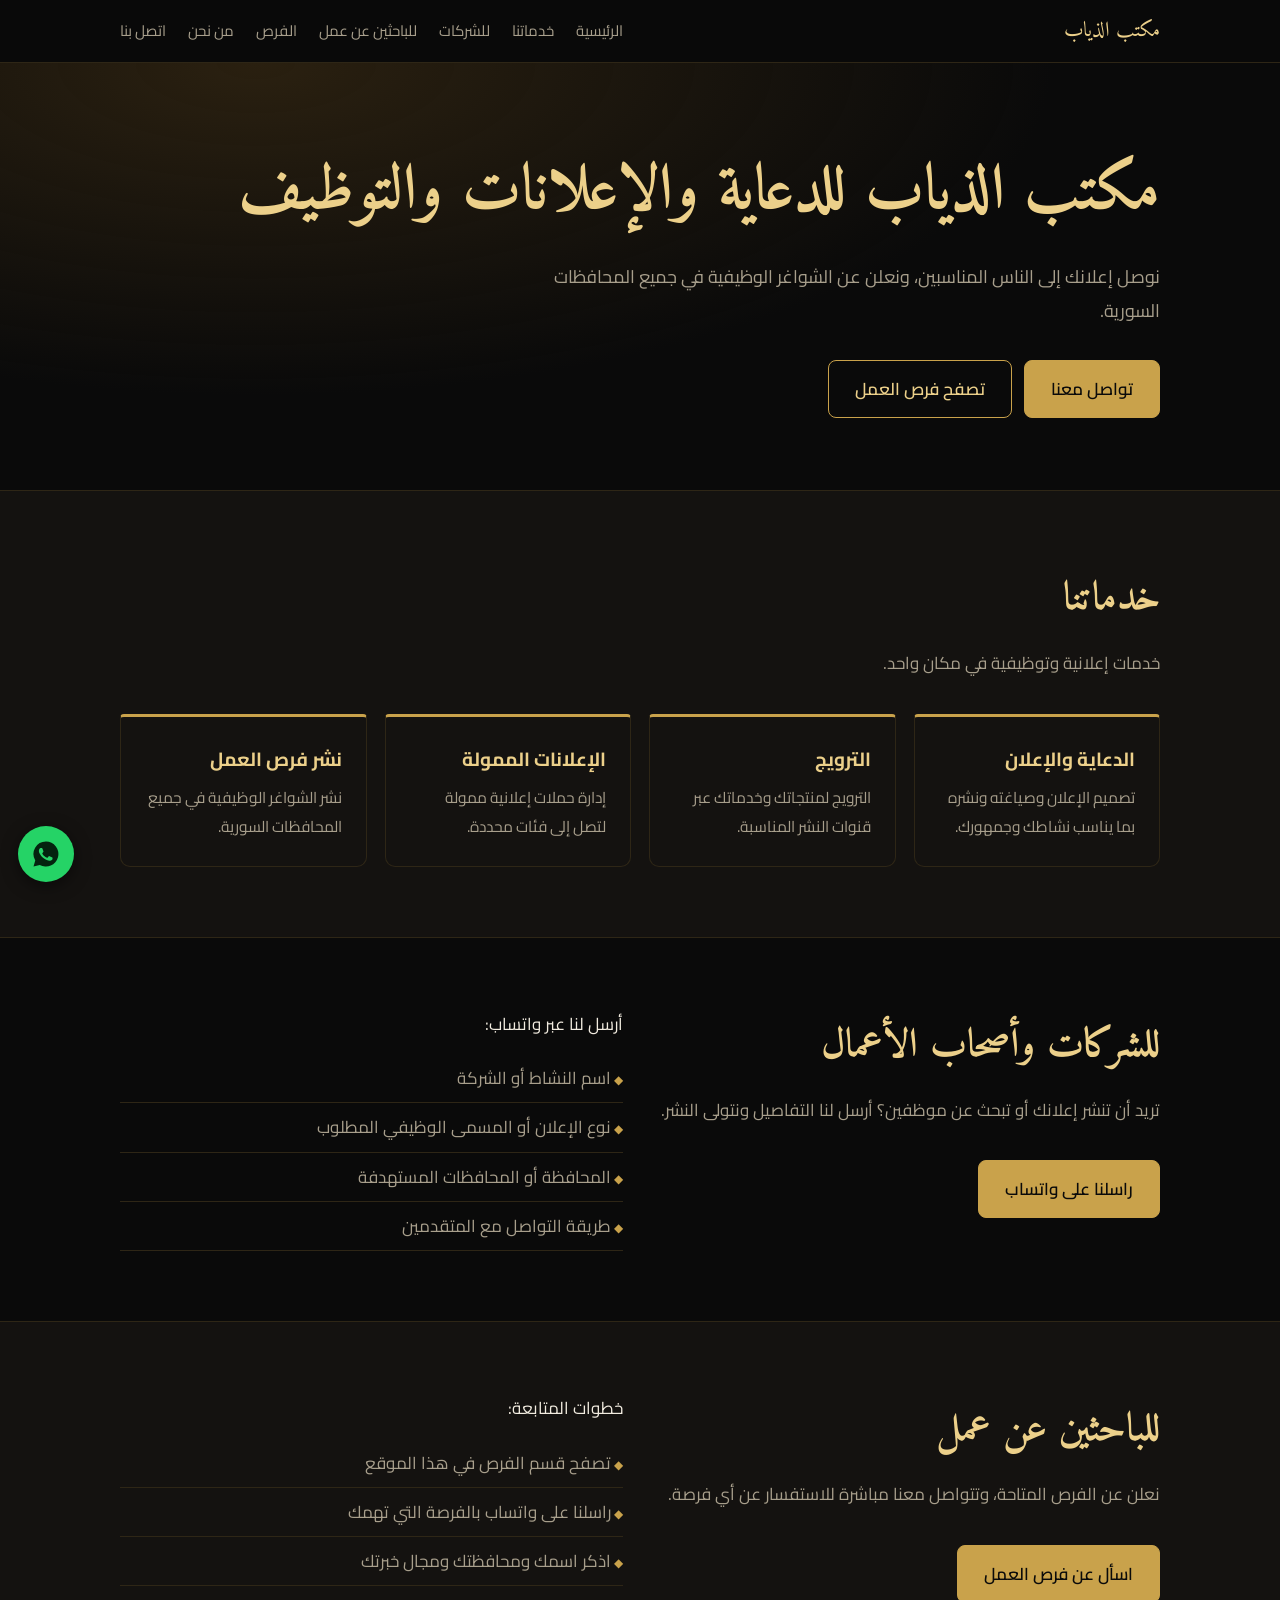
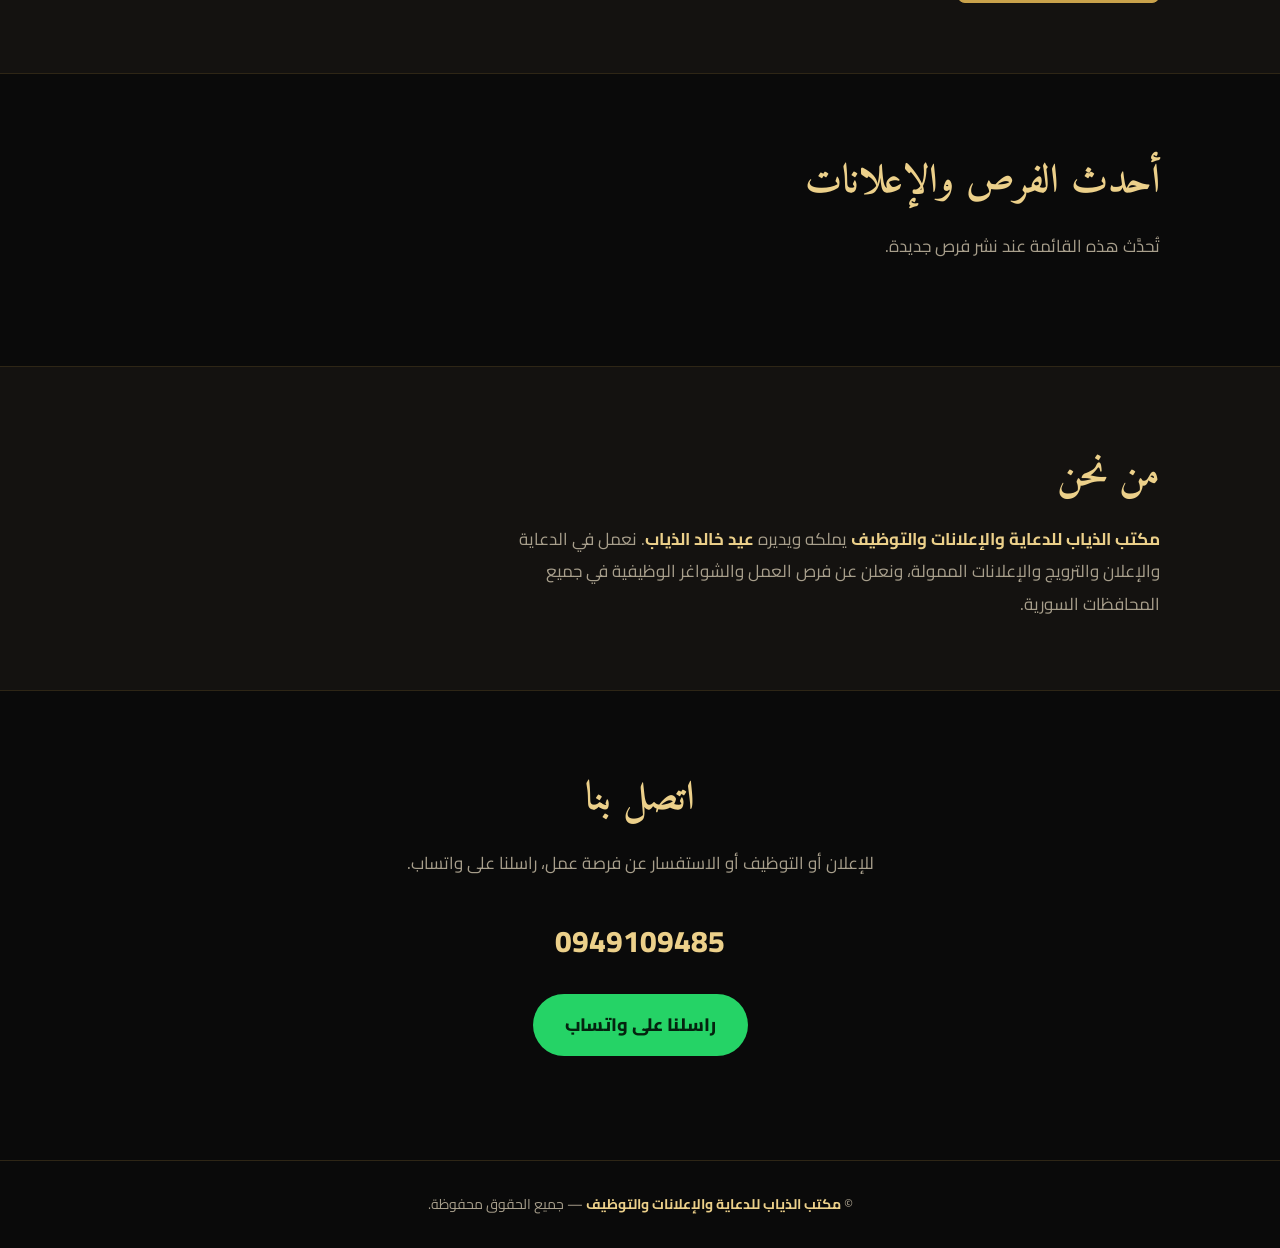
==== index.html @ ff453d94 "Create index.html" ====
<!DOCTYPE html>
<html lang="ar" dir="rtl">
<head>
<meta charset="utf-8">
<meta name="viewport" content="width=device-width, initial-scale=1">
<title>مكتب الذياب للدعاية والإعلانات والتوظيف | إعلانات وفرص عمل في سوريا</title>
<meta name="description" content="مكتب الذياب للدعاية والإعلانات والتوظيف: دعاية وإعلان وترويج وإعلانات ممولة، ونشر فرص العمل والشواغر الوظيفية في جميع المحافظات السورية. تواصل معنا عبر واتساب.">
<meta name="keywords" content="مكتب الذياب, دعاية وإعلان, إعلانات ممولة, فرص عمل سوريا, شواغر وظيفية, توظيف, عيد خالد الذياب">
<meta name="author" content="مكتب الذياب للدعاية والإعلانات والتوظيف">
<meta name="robots" content="index, follow, max-image-preview:large">
<meta name="theme-color" content="#0a0a0a">
<meta property="og:type" content="website">
<meta property="og:locale" content="ar_AR">
<meta property="og:site_name" content="مكتب الذياب للدعاية والإعلانات والتوظيف">
<meta property="og:title" content="مكتب الذياب للدعاية والإعلانات والتوظيف">
<meta property="og:description" content="دعاية وإعلان وترويج وإعلانات ممولة، ونشر فرص العمل في جميع المحافظات السورية.">
<meta name="twitter:card" content="summary">
<link rel="preconnect" href="https://fonts.googleapis.com">
<link rel="preconnect" href="https://fonts.gstatic.com" crossorigin>
<link href="https://fonts.googleapis.com/css2?family=Cairo:wght@400;600;800&family=Amiri:wght@700&display=swap" rel="stylesheet">
<script type="application/ld+json">
{"@context":"https://schema.org","@type":"EmploymentAgency","name":"مكتب الذياب للدعاية والإعلانات والتوظيف","founder":{"@type":"Person","name":"عيد خالد الذياب"},"telephone":"+963949109485","areaServed":{"@type":"Country","name":"سوريا"},"description":"دعاية وإعلان وترويج وإعلانات ممولة ونشر فرص العمل في جميع المحافظات السورية."}
</script>
<style>
:root{--bg:#0a0a0a;--bg2:#141210;--line:#2e2616;--gold:#c9a24b;--gold2:#ecd08a;--text:#f2ece0;--muted:#a89f8c}
*{box-sizing:border-box;margin:0;padding:0}
html{scroll-behavior:smooth;scroll-padding-top:70px}
body{font-family:'Cairo',Tahoma,Arial,sans-serif;background:var(--bg);color:var(--text);line-height:1.9;font-size:17px}
a{color:inherit;text-decoration:none}
a:focus-visible,button:focus-visible{outline:2px solid var(--gold2);outline-offset:3px}
.wrap{max-width:1080px;margin:0 auto;padding:0 20px}
header{position:sticky;top:0;z-index:20;background:rgba(10,10,10,.92);backdrop-filter:blur(8px);border-bottom:1px solid var(--line)}
.bar{display:flex;align-items:center;justify-content:space-between;height:62px}
.brand{font-family:'Amiri',serif;font-size:21px;color:var(--gold2)}
nav{display:flex;gap:22px}
nav a{font-size:15px;color:var(--muted);transition:color .2s}
nav a:hover{color:var(--gold2)}
.menu{display:none;background:none;border:1px solid var(--line);color:var(--gold2);padding:4px 12px;border-radius:6px;font:inherit;cursor:pointer}
.hero{padding:84px 0 72px;border-bottom:1px solid var(--line);background:radial-gradient(ellipse at 20% 0,#2a2010 0,transparent 55%),var(--bg)}
.hero h1{font-family:'Amiri',serif;font-size:clamp(34px,7vw,64px);line-height:1.45;color:var(--gold2);max-width:15em;animation:rise .9s ease both}
.hero p{max-width:34em;margin:20px 0 32px;color:var(--muted);font-size:18px;animation:rise .9s .15s ease both}
.btns{display:flex;gap:12px;flex-wrap:wrap;animation:rise .9s .3s ease both}
@keyframes rise{from{opacity:0;transform:translateY(18px)}to{opacity:1;transform:none}}
.btn{display:inline-block;padding:12px 26px;border-radius:8px;font-weight:600;border:1px solid var(--gold);transition:background .2s,color .2s}
.btn.gold{background:var(--gold);color:#0a0a0a}
.btn.gold:hover{background:var(--gold2)}
.btn.line{color:var(--gold2)}
.btn.line:hover{background:var(--gold);color:#0a0a0a}
section{padding:70px 0;border-bottom:1px solid var(--line)}
section.alt{background:var(--bg2)}
h2{font-family:'Amiri',serif;font-size:clamp(28px,5vw,40px);color:var(--gold2);margin-bottom:10px}
.lead{color:var(--muted);max-width:38em;margin-bottom:34px}
.grid{display:grid;grid-template-columns:repeat(auto-fit,minmax(230px,1fr));gap:18px}
.card{padding:24px;border:1px solid var(--line);border-top:3px solid var(--gold);background:var(--bg);border-radius:4px 4px 10px 10px}
.alt .card{background:var(--bg2)}
.card h3{font-size:19px;color:var(--gold2);margin-bottom:6px}
.card p{color:var(--muted);font-size:15.5px}
.two{display:grid;grid-template-columns:1fr 1fr;gap:34px}
.two ul{list-style:none;margin-top:14px}
.two li{padding:8px 0;border-bottom:1px solid var(--line);color:var(--muted)}
.two li:before{content:"◆ ";color:var(--gold);font-size:12px}
#jobs-list{display:grid;gap:14px}
.job{padding:18px 22px;border:1px solid var(--line);border-right:3px solid var(--gold);border-radius:8px;background:var(--bg)}
.job h3{color:var(--gold2);font-size:18px}
.job small{color:var(--muted)}
.empty{padding:26px;border:1px dashed var(--gold);border-radius:10px;color:var(--muted)}
.contact{text-align:center}
.contact .lead{margin-inline:auto}
.phone{display:block;direction:ltr;font-size:30px;font-weight:800;color:var(--gold2);margin:10px 0 24px}
.wa{display:inline-flex;align-items:center;gap:10px;background:#25d366;color:#04230f;padding:14px 32px;border-radius:50px;font-weight:800;font-size:18px}
.social{display:flex;justify-content:center;gap:12px;flex-wrap:wrap;margin-top:34px}
.social a{padding:6px 18px;border:1px solid var(--line);border-radius:30px;color:var(--muted);font-size:15px}
.social a:hover{border-color:var(--gold);color:var(--gold2)}
footer{padding:30px 0;text-align:center;color:var(--muted);font-size:14px}
footer b{color:var(--gold2)}
.fab{position:fixed;bottom:18px;left:18px;z-index:30;width:56px;height:56px;border-radius:50%;background:#25d366;display:grid;place-items:center;box-shadow:0 4px 16px rgba(0,0,0,.5)}
.fab svg{width:30px;height:30px;fill:#04230f}
@media(max-width:760px){
 .menu{display:block}
 nav{display:none;position:absolute;top:62px;right:0;left:0;flex-direction:column;gap:0;background:var(--bg);border-bottom:1px solid var(--line)}
 nav.open{display:flex}
 nav a{padding:14px 22px;border-top:1px solid var(--line)}
 .two{grid-template-columns:1fr}
 .hero{padding:56px 0 48px}
 section{padding:52px 0}
}
@media(prefers-reduced-motion:reduce){*{animation:none!important;scroll-behavior:auto!important}}
</style>
</head>
<body>
<header>
 <div class="wrap bar">
  <a href="#home" class="brand">مكتب الذياب</a>
  <button class="menu" id="menuBtn" aria-label="القائمة" aria-expanded="false">القائمة</button>
  <nav id="nav">
   <a href="#home">الرئيسية</a><a href="#services">خدماتنا</a><a href="#business">للشركات</a><a href="#seekers">للباحثين عن عمل</a><a href="#jobs">الفرص</a><a href="#about">من نحن</a><a href="#contact">اتصل بنا</a>
  </nav>
 </div>
</header>

<main>
<div class="hero" id="home">
 <div class="wrap">
  <h1>مكتب الذياب للدعاية والإعلانات والتوظيف</h1>
  <p>نوصل إعلانك إلى الناس المناسبين، ونعلن عن الشواغر الوظيفية في جميع المحافظات السورية.</p>
  <div class="btns">
   <a class="btn gold" href="#contact">تواصل معنا</a>
   <a class="btn line" href="#jobs">تصفح فرص العمل</a>
  </div>
 </div>
</div>

<section id="services" class="alt"><div class="wrap">
 <h2>خدماتنا</h2>
 <p class="lead">خدمات إعلانية وتوظيفية في مكان واحد.</p>
 <div class="grid">
  <div class="card"><h3>الدعاية والإعلان</h3><p>تصميم الإعلان وصياغته ونشره بما يناسب نشاطك وجمهورك.</p></div>
  <div class="card"><h3>الترويج</h3><p>الترويج لمنتجاتك وخدماتك عبر قنوات النشر المناسبة.</p></div>
  <div class="card"><h3>الإعلانات الممولة</h3><p>إدارة حملات إعلانية ممولة لتصل إلى فئات محددة.</p></div>
  <div class="card"><h3>نشر فرص العمل</h3><p>نشر الشواغر الوظيفية في جميع المحافظات السورية.</p></div>
 </div>
</div></section>

<section id="business"><div class="wrap two">
 <div>
  <h2>للشركات وأصحاب الأعمال</h2>
  <p class="lead">تريد أن تنشر إعلانك أو تبحث عن موظفين؟ أرسل لنا التفاصيل ونتولى النشر.</p>
  <a class="btn gold" href="#contact" data-wa="مرحباً، أنا صاحب عمل وأرغب بنشر إعلان أو طلب موظفين.">راسلنا على واتساب</a>
 </div>
 <div>
  <p>أرسل لنا عبر واتساب:</p>
  <ul><li>اسم النشاط أو الشركة</li><li>نوع الإعلان أو المسمى الوظيفي المطلوب</li><li>المحافظة أو المحافظات المستهدفة</li><li>طريقة التواصل مع المتقدمين</li></ul>
 </div>
</div></section>

<section id="seekers" class="alt"><div class="wrap two">
 <div>
  <h2>للباحثين عن عمل</h2>
  <p class="lead">نعلن عن الفرص المتاحة، وتتواصل معنا مباشرة للاستفسار عن أي فرصة.</p>
  <a class="btn gold" href="#contact" data-wa="مرحباً، أبحث عن فرصة عمل وأرغب بمعرفة الفرص المتاحة.">اسأل عن فرص العمل</a>
 </div>
 <div>
  <p>خطوات المتابعة:</p>
  <ul><li>تصفح قسم الفرص في هذا الموقع</li><li>راسلنا على واتساب بالفرصة التي تهمك</li><li>اذكر اسمك ومحافظتك ومجال خبرتك</li></ul>
 </div>
</div></section>

<section id="jobs"><div class="wrap">
 <h2>أحدث الفرص والإعلانات</h2>
 <p class="lead">تُحدَّث هذه القائمة عند نشر فرص جديدة.</p>
 <div id="jobs-list"></div>
</div></section>

<section id="about" class="alt"><div class="wrap">
 <h2>من نحن</h2>
 <p class="lead" style="margin-bottom:0"><b style="color:var(--gold2)">مكتب الذياب للدعاية والإعلانات والتوظيف</b> يملكه ويديره <b style="color:var(--gold2)">عيد خالد الذياب</b>. نعمل في الدعاية والإعلان والترويج والإعلانات الممولة، ونعلن عن فرص العمل والشواغر الوظيفية في جميع المحافظات السورية.</p>
</div></section>

<section id="contact" class="contact"><div class="wrap">
 <h2>اتصل بنا</h2>
 <p class="lead">للإعلان أو التوظيف أو الاستفسار عن فرصة عمل، راسلنا على واتساب.</p>
 <a class="phone" href="tel:+963949109485">0949109485</a>
 <a class="wa" data-wa="مرحباً، أتواصل معكم من موقع مكتب الذياب." href="#">راسلنا على واتساب</a>
 <div class="social" id="social"></div>
</div></section>
</main>

<footer><div class="wrap">© <span id="y"></span> <b>مكتب الذياب للدعاية والإعلانات والتوظيف</b> — جميع الحقوق محفوظة.</div></footer>

<a class="fab" data-wa="مرحباً، أتواصل معكم من موقع مكتب الذياب." href="#" aria-label="واتساب"><svg viewBox="0 0 24 24"><path d="M12 2a10 10 0 0 0-8.6 15.1L2 22l5-1.3A10 10 0 1 0 12 2zm5.2 14.1c-.2.6-1.3 1.2-1.8 1.2-.5.1-1 .2-3.3-.7-2.8-1.2-4.6-4-4.7-4.2-.1-.2-1.1-1.5-1.1-2.8s.7-2 1-2.2c.2-.3.5-.3.7-.3h.5c.2 0 .4 0 .6.5l.8 2c.1.2.1.4 0 .5l-.4.6-.3.4c-.1.2-.3.3-.1.6.2.3.7 1.2 1.5 1.9 1 .9 1.9 1.2 2.2 1.3.3.1.4.1.6-.1l.8-1c.2-.2.3-.2.6-.1l1.9.9c.3.1.5.2.5.3.1.1.1.6-.1 1.2z"/></svg></a>

<script>
/* =====
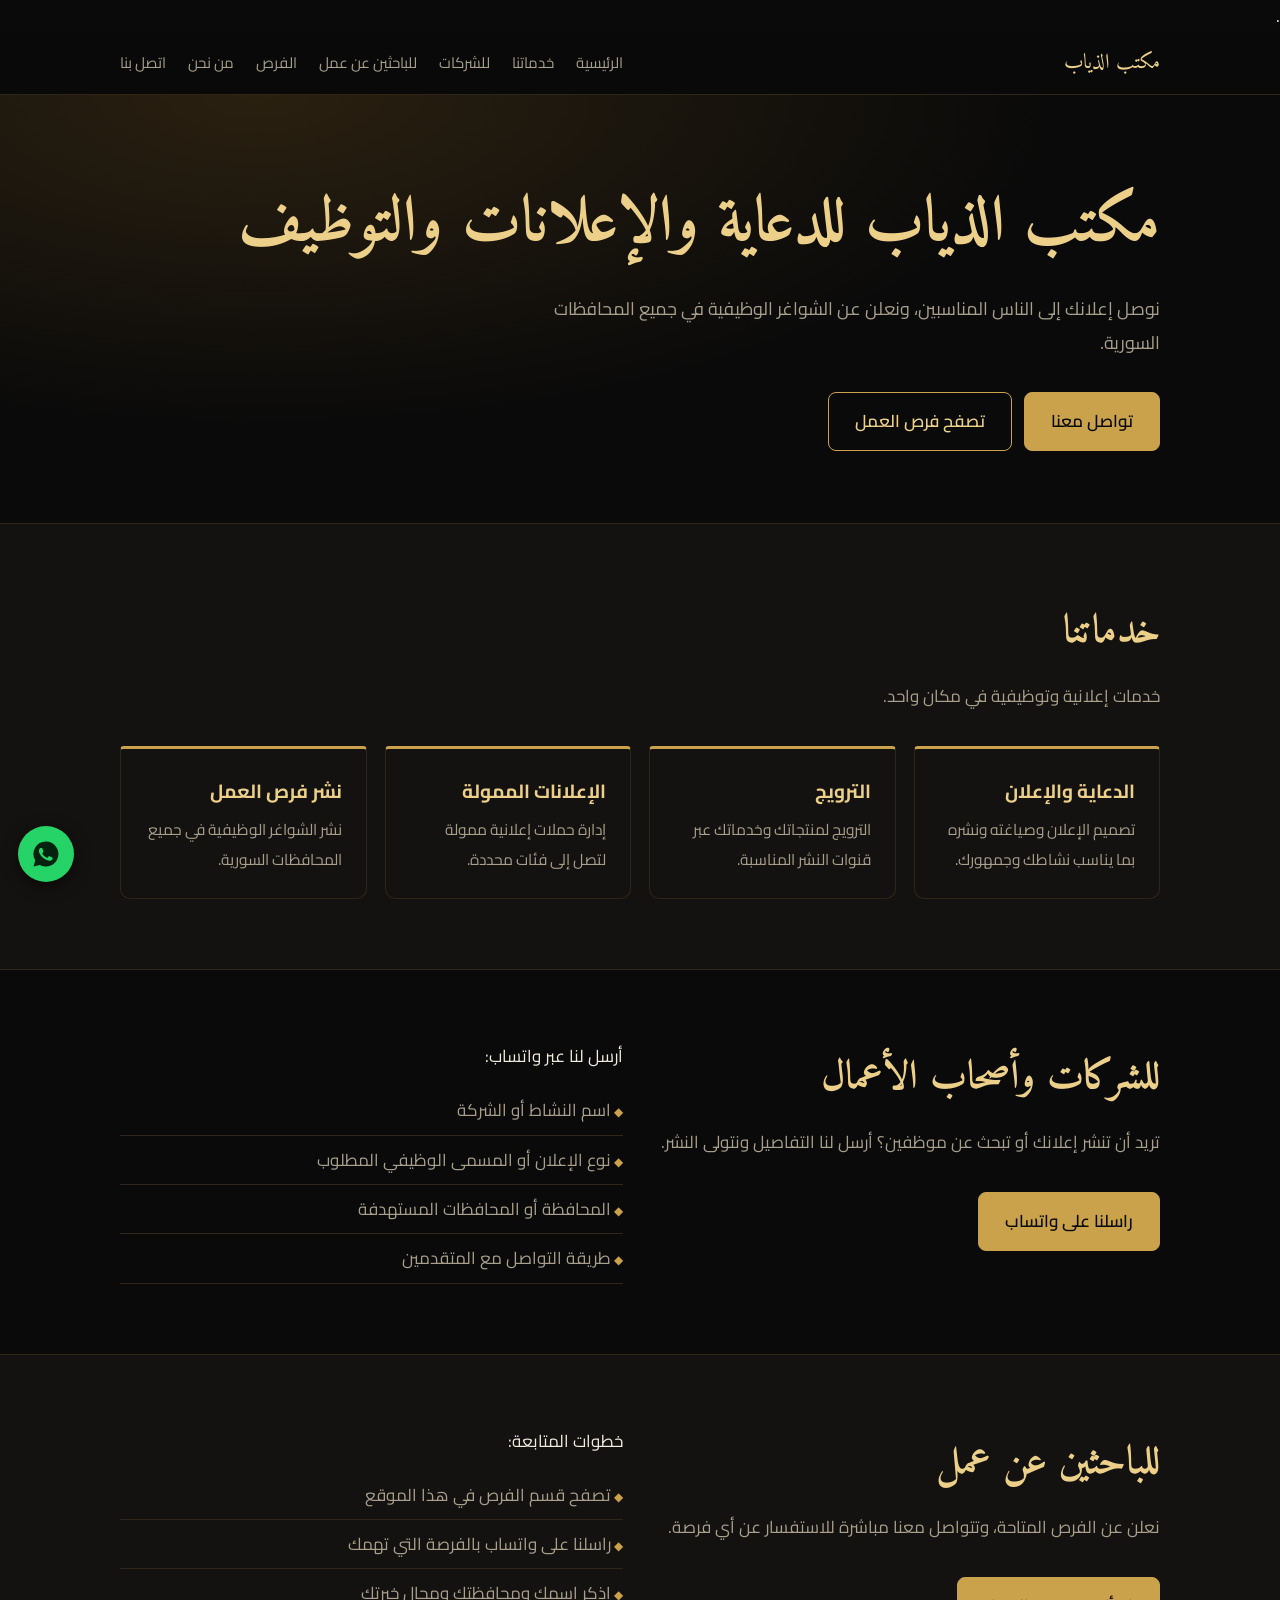
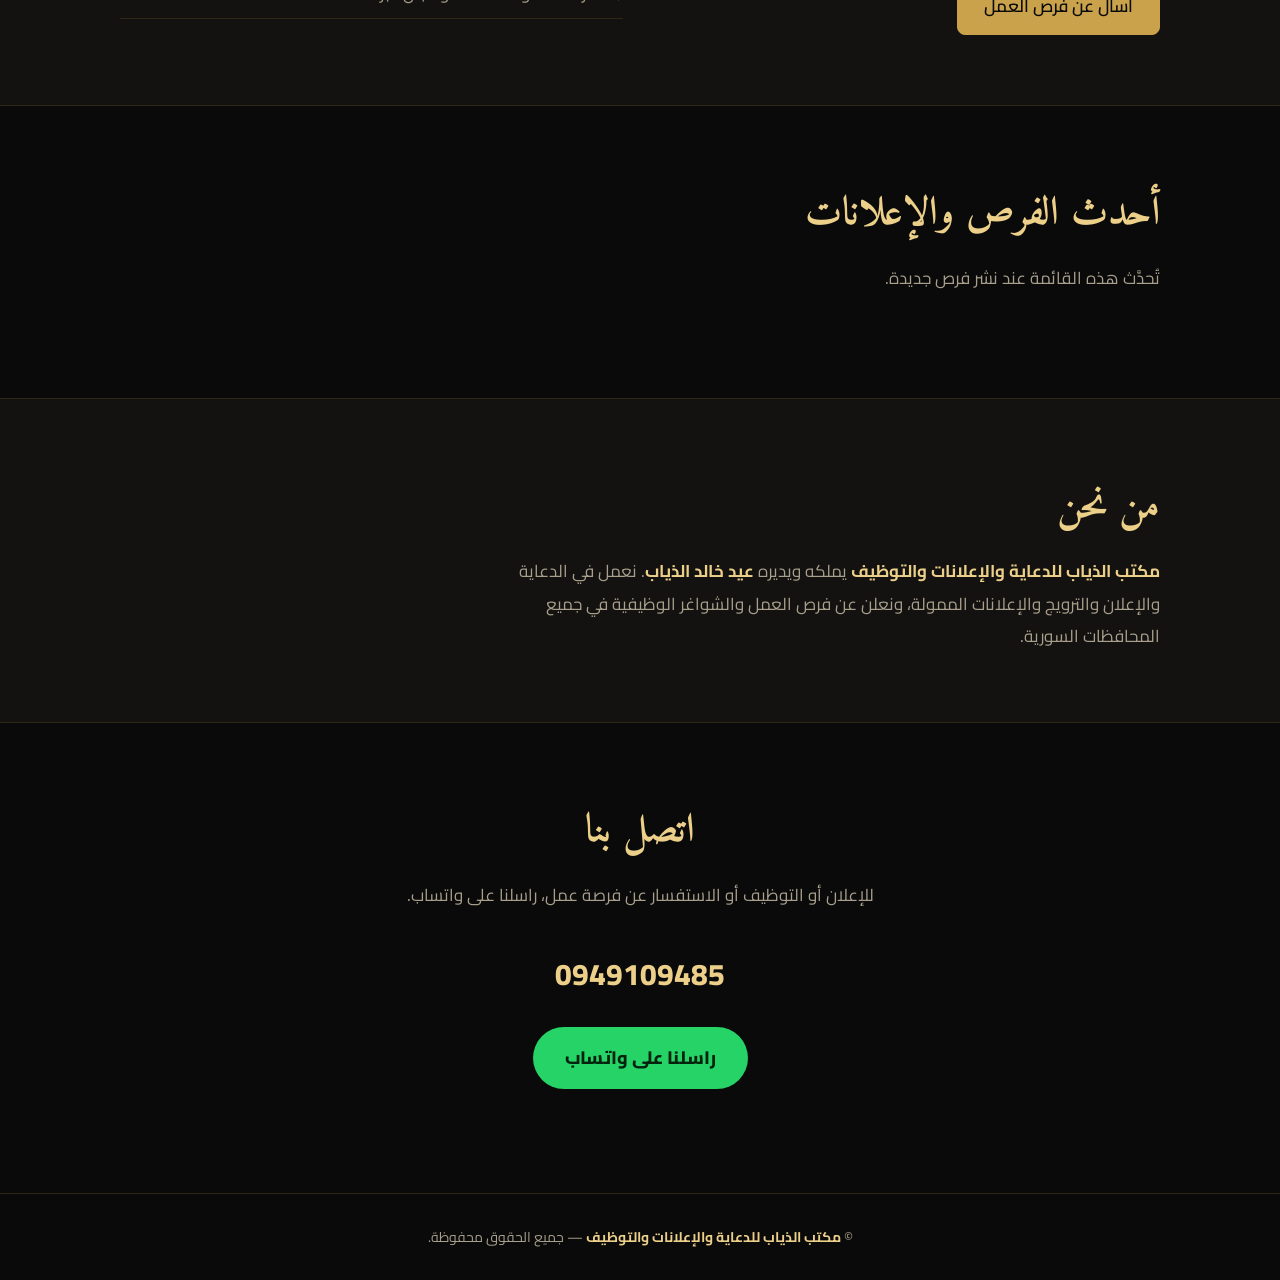
==== commit 83f2c038: "Update index.html" ====
--- a/index.html
+++ b/index.html
@@ -1,7 +1,7 @@
 <!DOCTYPE html>
 <html lang="ar" dir="rtl">
 <head>
-<meta charset="utf-8">
+<meta charset="utf-8"> <meta name="google-site-verification" content="_BcOFH1UfvXP5MJ45mFmFJoPAVAGNpvGPCnkeSAz_4Q" />.  
 <meta name="viewport" content="width=device-width, initial-scale=1">
 <title>مكتب الذياب للدعاية والإعلانات والتوظيف | إعلانات وفرص عمل في سوريا</title>
 <meta name="description" content="مكتب الذياب للدعاية والإعلانات والتوظيف: دعاية وإعلان وترويج وإعلانات ممولة، ونشر فرص العمل والشواغر الوظيفية في جميع المحافظات السورية. تواصل معنا عبر واتساب.">
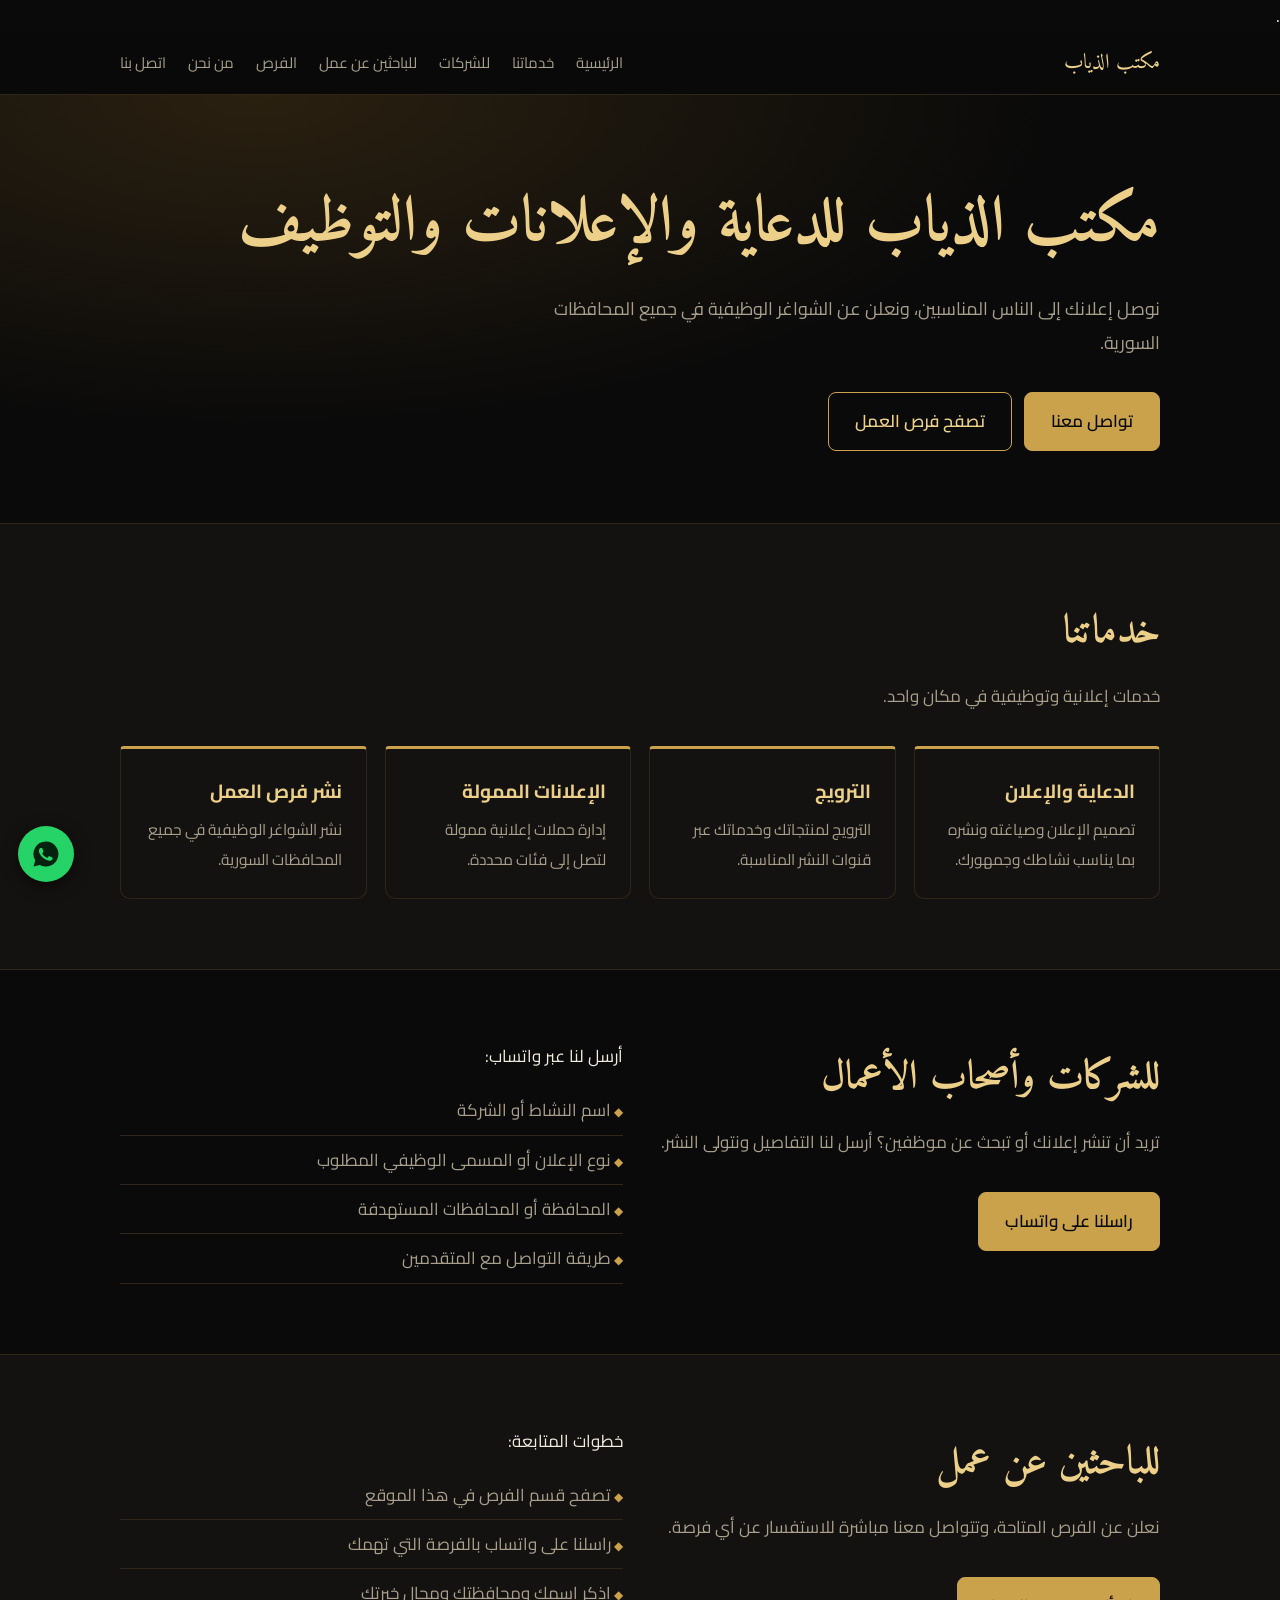
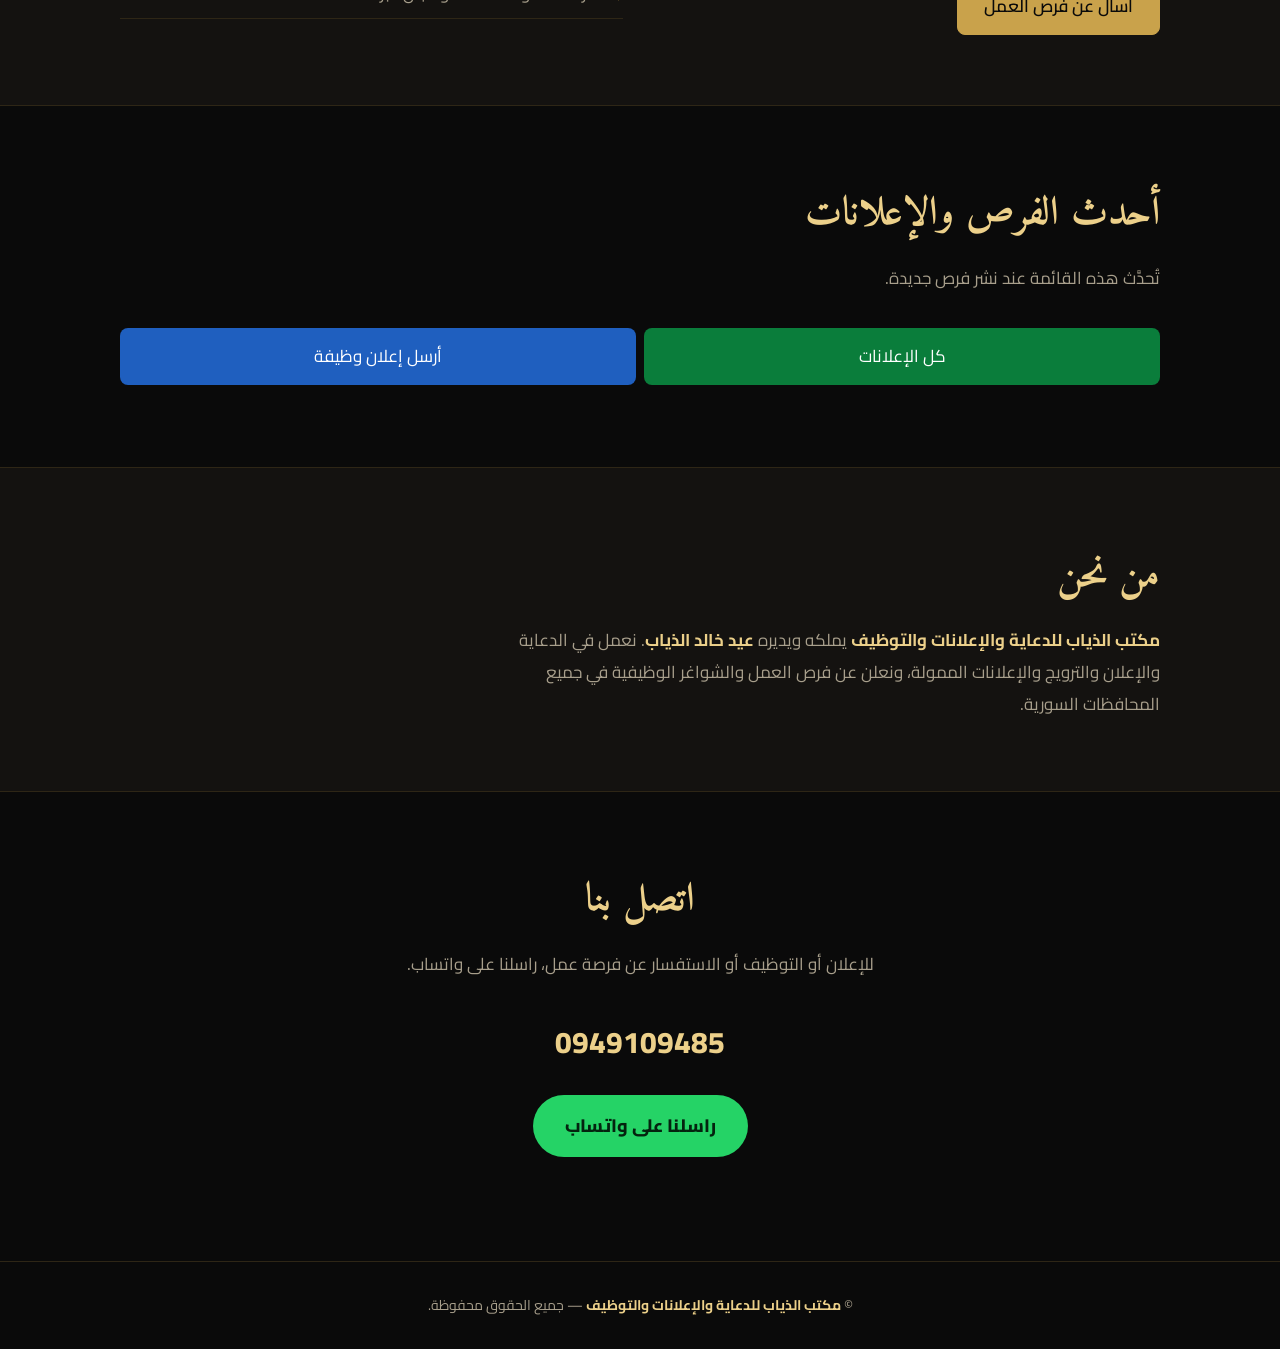
==== commit 48fc984f: "Update index.html" ====
--- a/index.html
+++ b/index.html
@@ -148,7 +148,7 @@
 <section id="jobs"><div class="wrap">
  <h2>أحدث الفرص والإعلانات</h2>
  <p class="lead">تُحدَّث هذه القائمة عند نشر فرص جديدة.</p>
- <div id="jobs-list"></div>
+<div style="display:flex;gap:8px;margin:12px 0;flex-wrap:wrap"><a href="jobs.html" style="flex:1;min-width:140px;text-align:center;padding:12px;background:#0a7d3b;color:#fff;border-radius:8px;text-decoration:none">كل الإعلانات</a><a href="submit.html" style="flex:1;min-width:140px;text-align:center;padding:12px;background:#1f5fbf;color:#fff;border-radius:8px;text-decoration:none">أرسل إعلان وظيفة</a></div> <div id="jobs-list"></div>
 </div></section>
 
 <section id="about" class="alt"><div class="wrap">
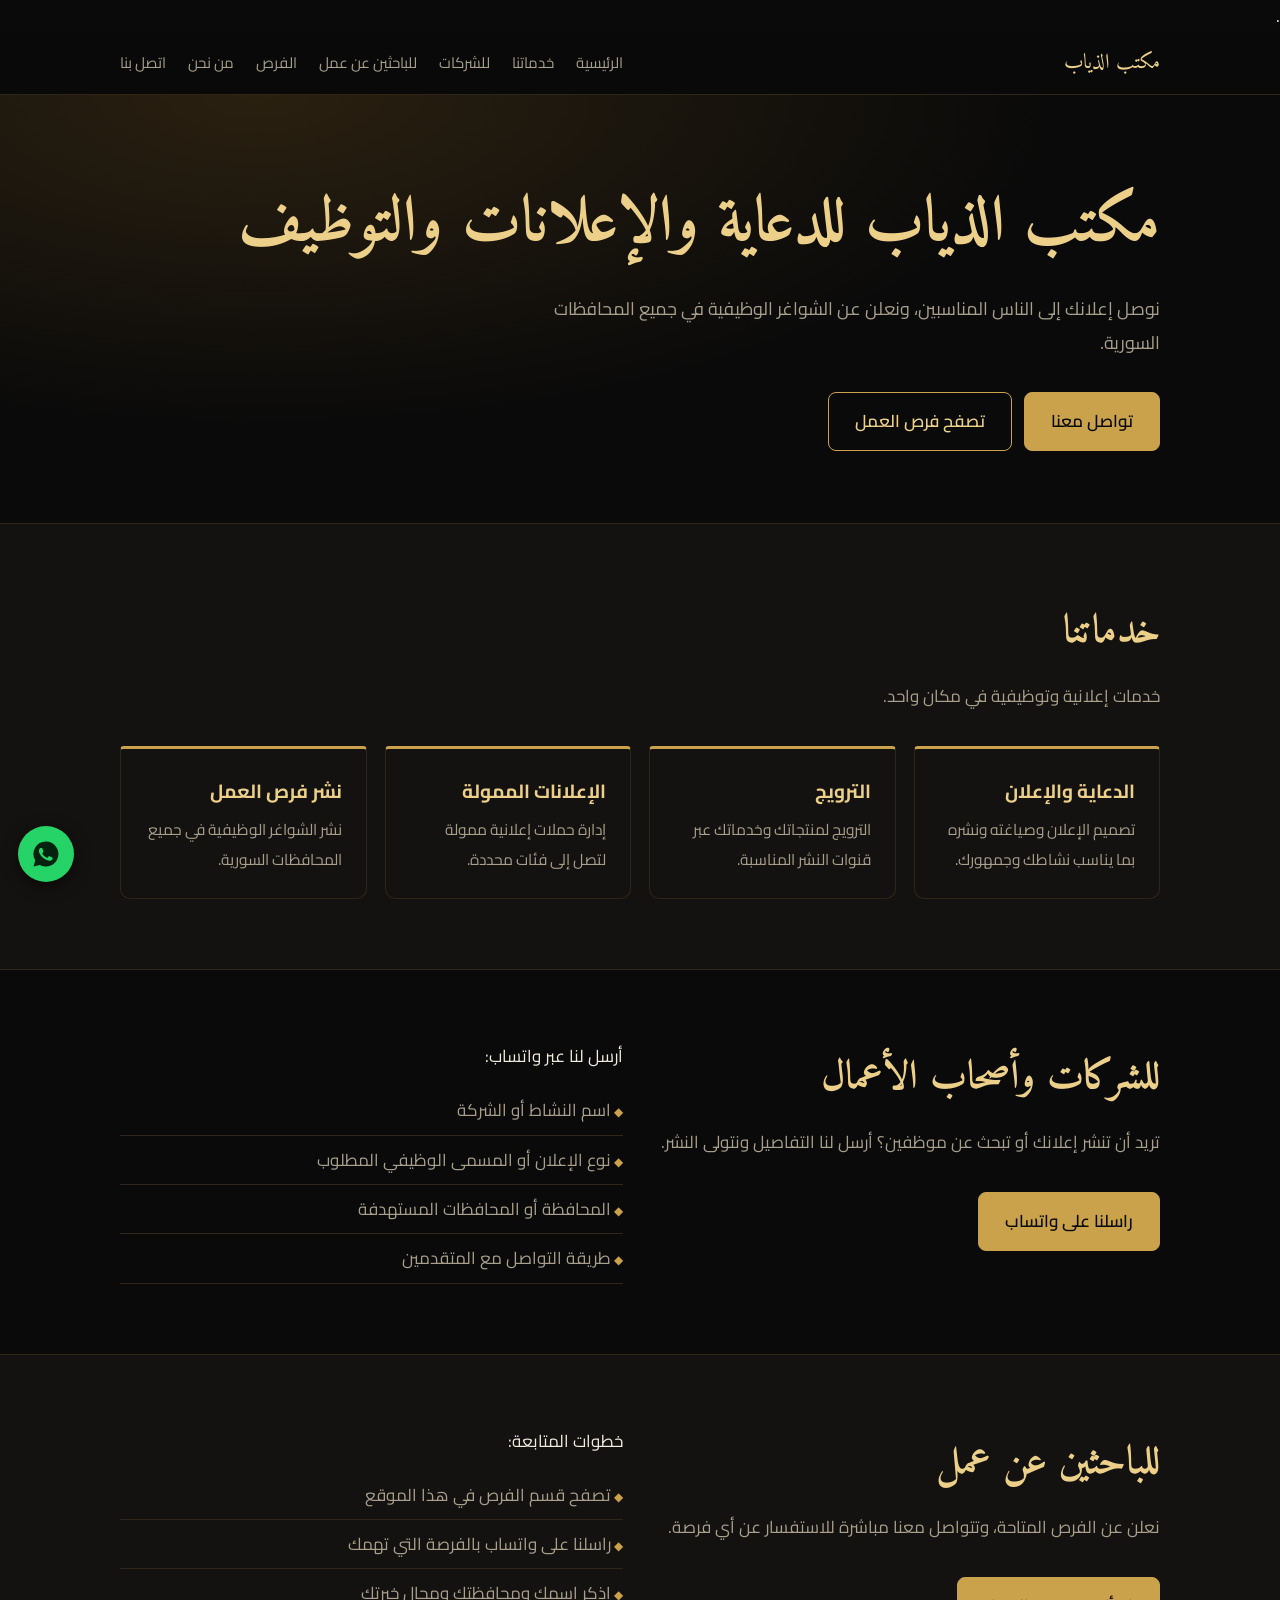
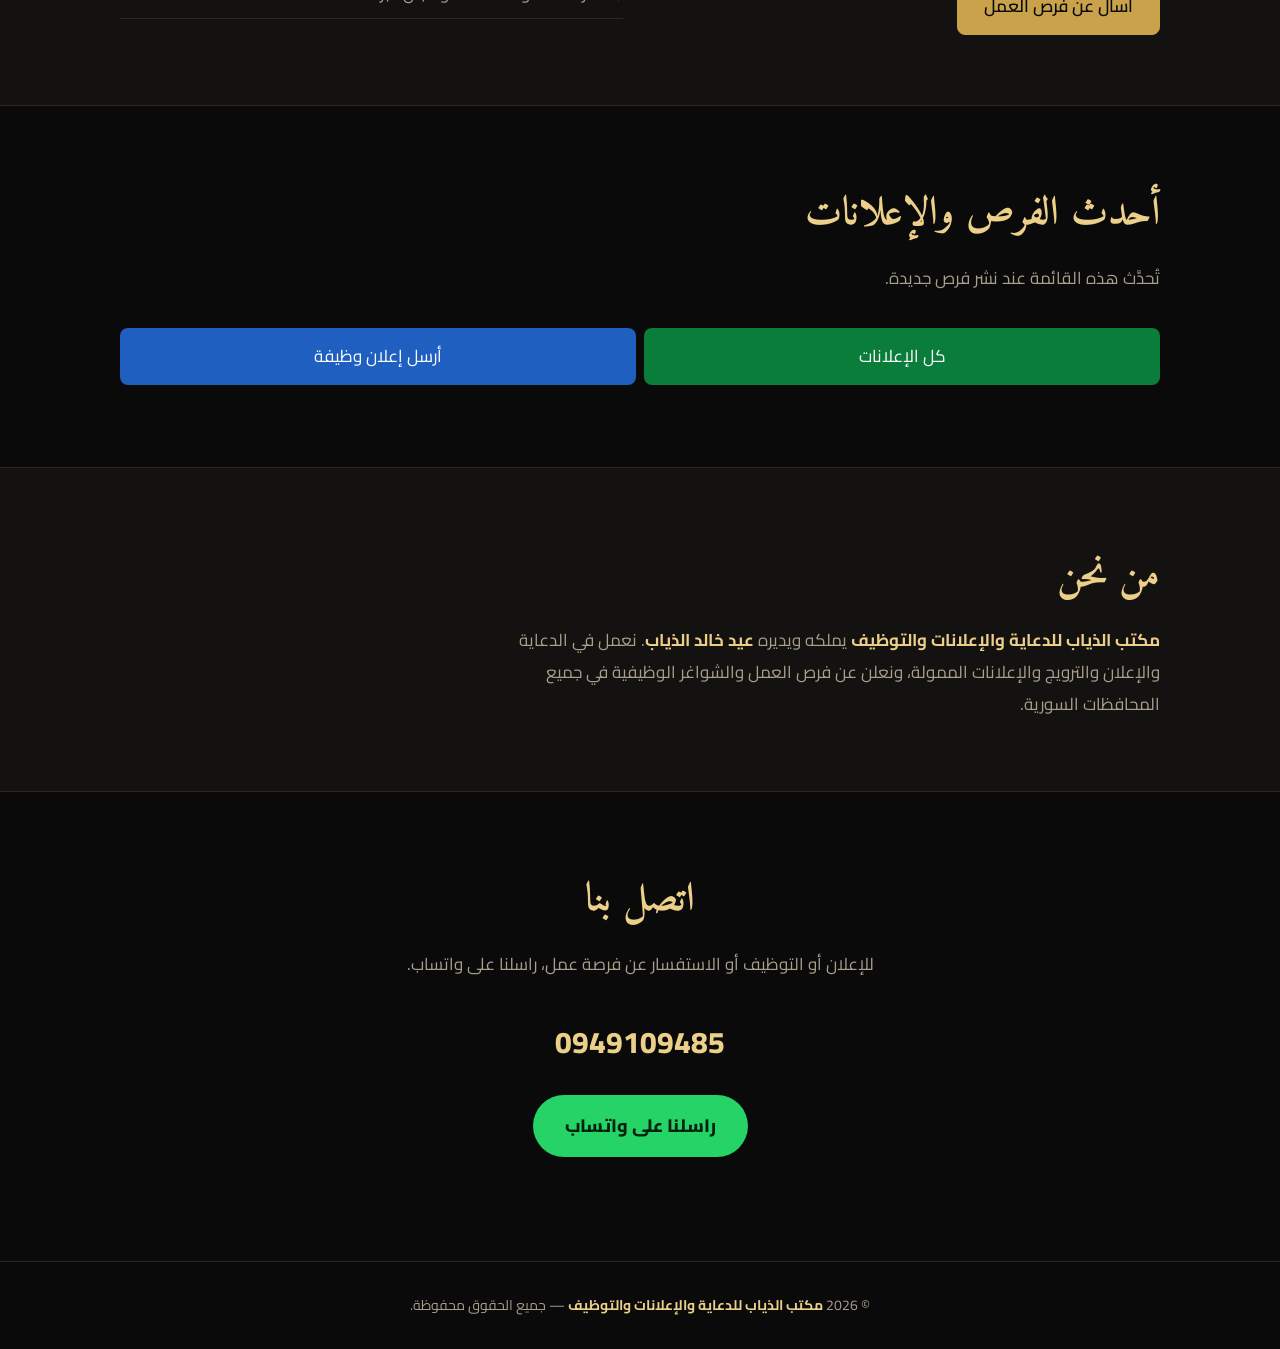
==== commit b2d744a5: "Update index.html" ====
--- a/index.html
+++ b/index.html
@@ -170,4 +170,19 @@
 <a class="fab" data-wa="مرحباً، أتواصل معكم من موقع مكتب الذياب." href="#" aria-label="واتساب"><svg viewBox="0 0 24 24"><path d="M12 2a10 10 0 0 0-8.6 15.1L2 22l5-1.3A10 10 0 1 0 12 2zm5.2 14.1c-.2.6-1.3 1.2-1.8 1.2-.5.1-1 .2-3.3-.7-2.8-1.2-4.6-4-4.7-4.2-.1-.2-1.1-1.5-1.1-2.8s.7-2 1-2.2c.2-.3.5-.3.7-.3h.5c.2 0 .4 0 .6.5l.8 2c.1.2.1.4 0 .5l-.4.6-.3.4c-.1.2-.3.3-.1.6.2.3.7 1.2 1.5 1.9 1 .9 1.9 1.2 2.2 1.3.3.1.4.1.6-.1l.8-1c.2-.2.3-.2.6-.1l1.9.9c.3.1.5.2.5.3.1.1.1.6-.1 1.2z"/></svg></a>
 
 <script>
-/* =====
+/* ===== */
+(function () {
+  var NUM = "963949109485";
+  var y = document.getElementById("y");
+  if (y) y.textContent = new Date().getFullYear();
+  var links = document.querySelectorAll("[data-wa]");
+  for (var i = 0; i < links.length; i++) {
+    var a = links[i];
+    a.href = "https://wa.me/" + NUM + "?text=" + encodeURIComponent(a.getAttribute("data-wa"));
+    a.target = "_blank";
+    a.rel = "noopener";
+  }
+})();
+</script>
+</body>
+</html>
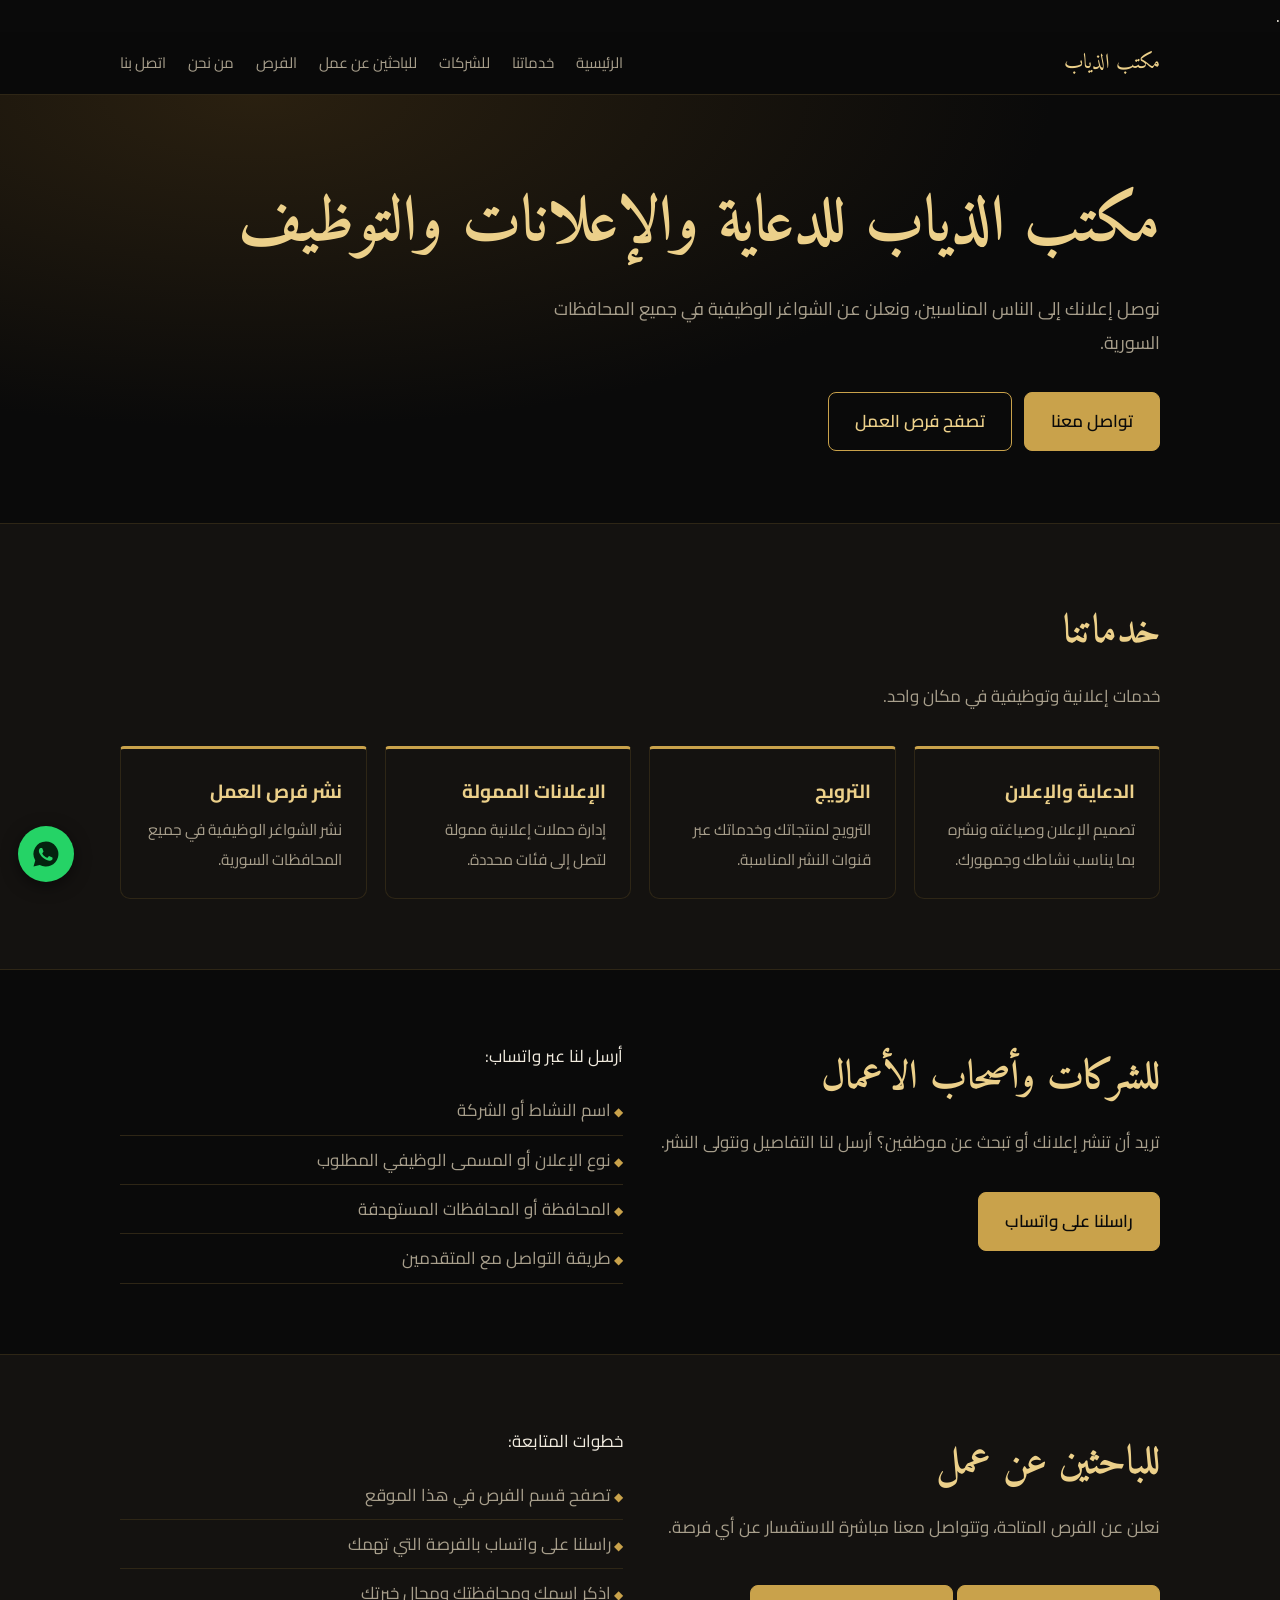
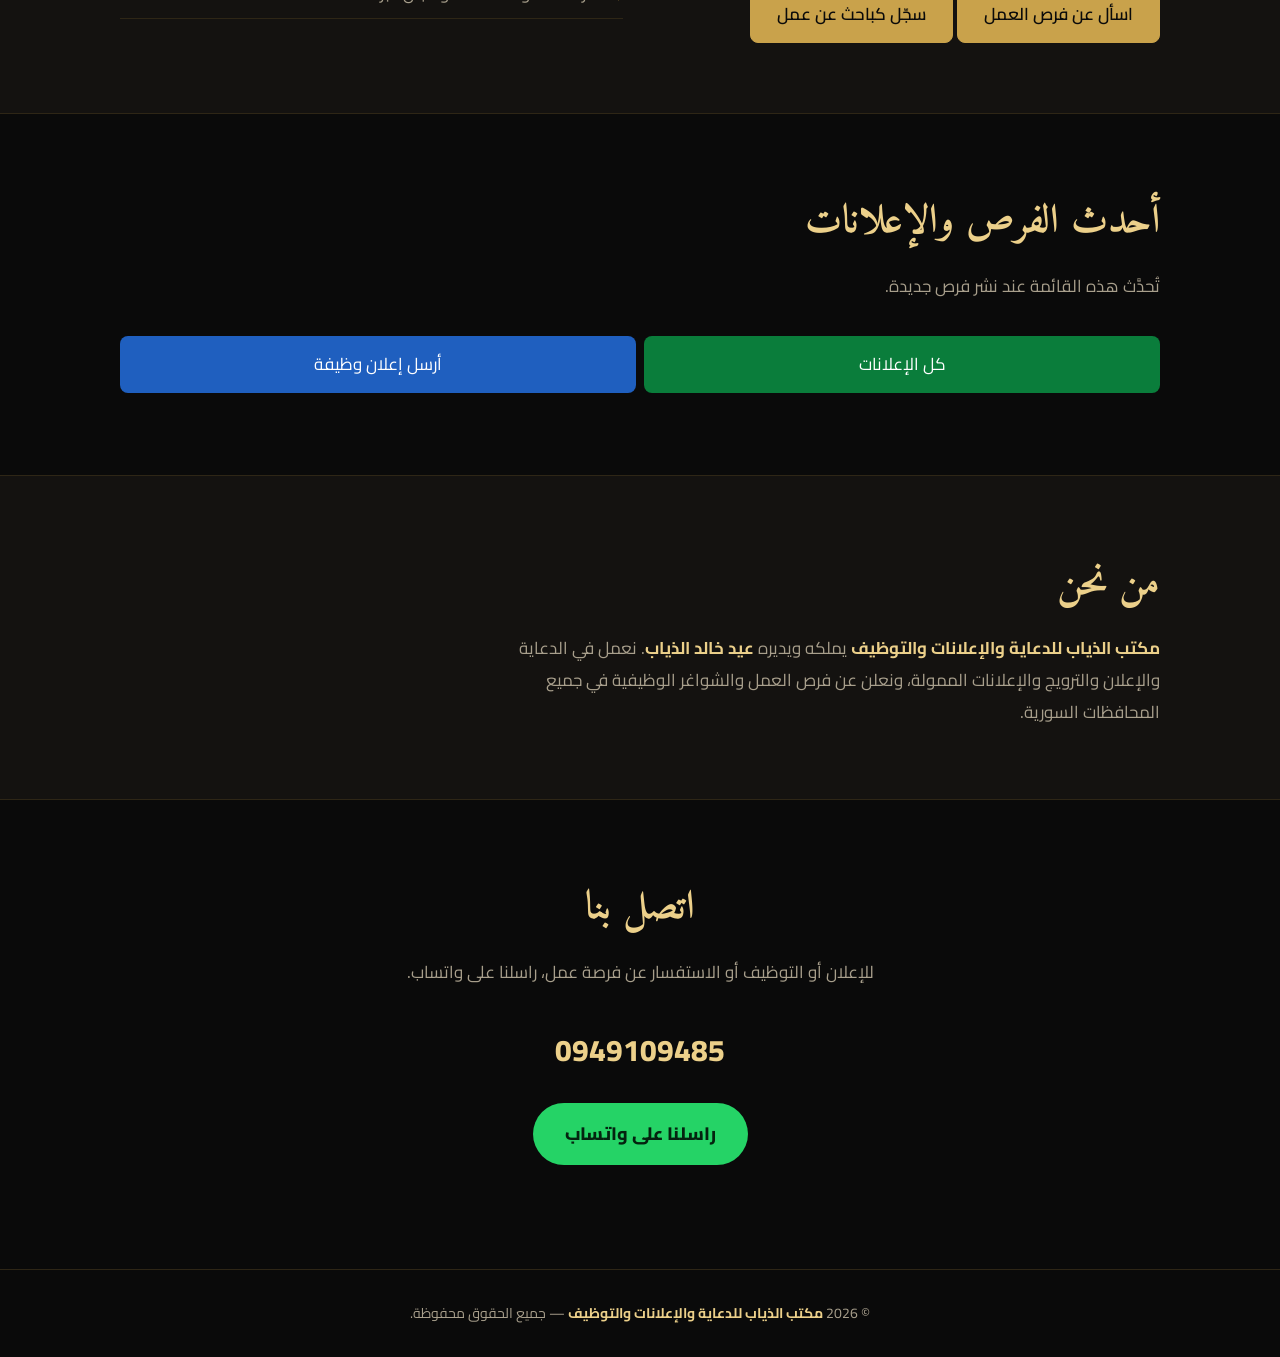
==== commit 052817fb: "Update index.html" ====
--- a/index.html
+++ b/index.html
@@ -138,7 +138,7 @@
   <h2>للباحثين عن عمل</h2>
   <p class="lead">نعلن عن الفرص المتاحة، وتتواصل معنا مباشرة للاستفسار عن أي فرصة.</p>
   <a class="btn gold" href="#contact" data-wa="مرحباً، أبحث عن فرصة عمل وأرغب بمعرفة الفرص المتاحة.">اسأل عن فرص العمل</a>
- </div>
+<a class="btn gold" href="seeker.html" style="margin-top:8px;display:inline-block">سجّل كباحث عن عمل</a> </div>
  <div>
   <p>خطوات المتابعة:</p>
   <ul><li>تصفح قسم الفرص في هذا الموقع</li><li>راسلنا على واتساب بالفرصة التي تهمك</li><li>اذكر اسمك ومحافظتك ومجال خبرتك</li></ul>
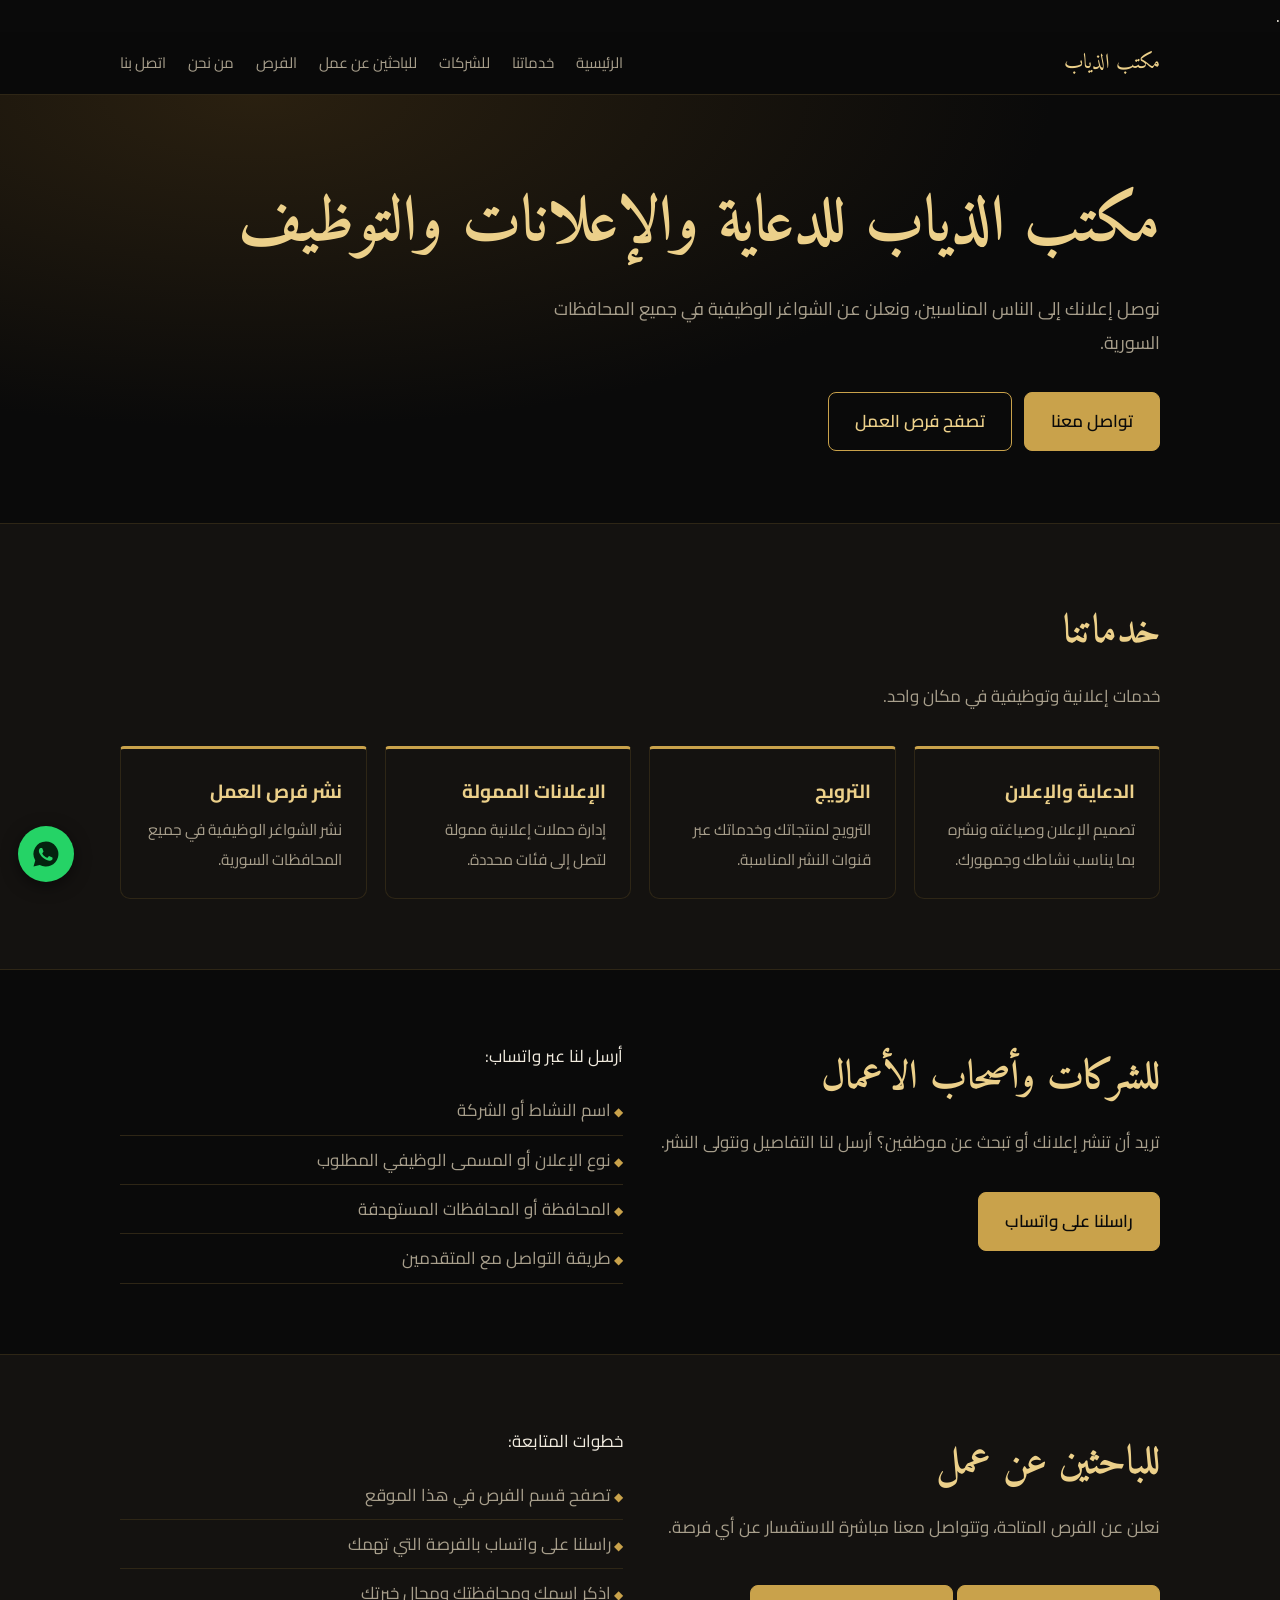
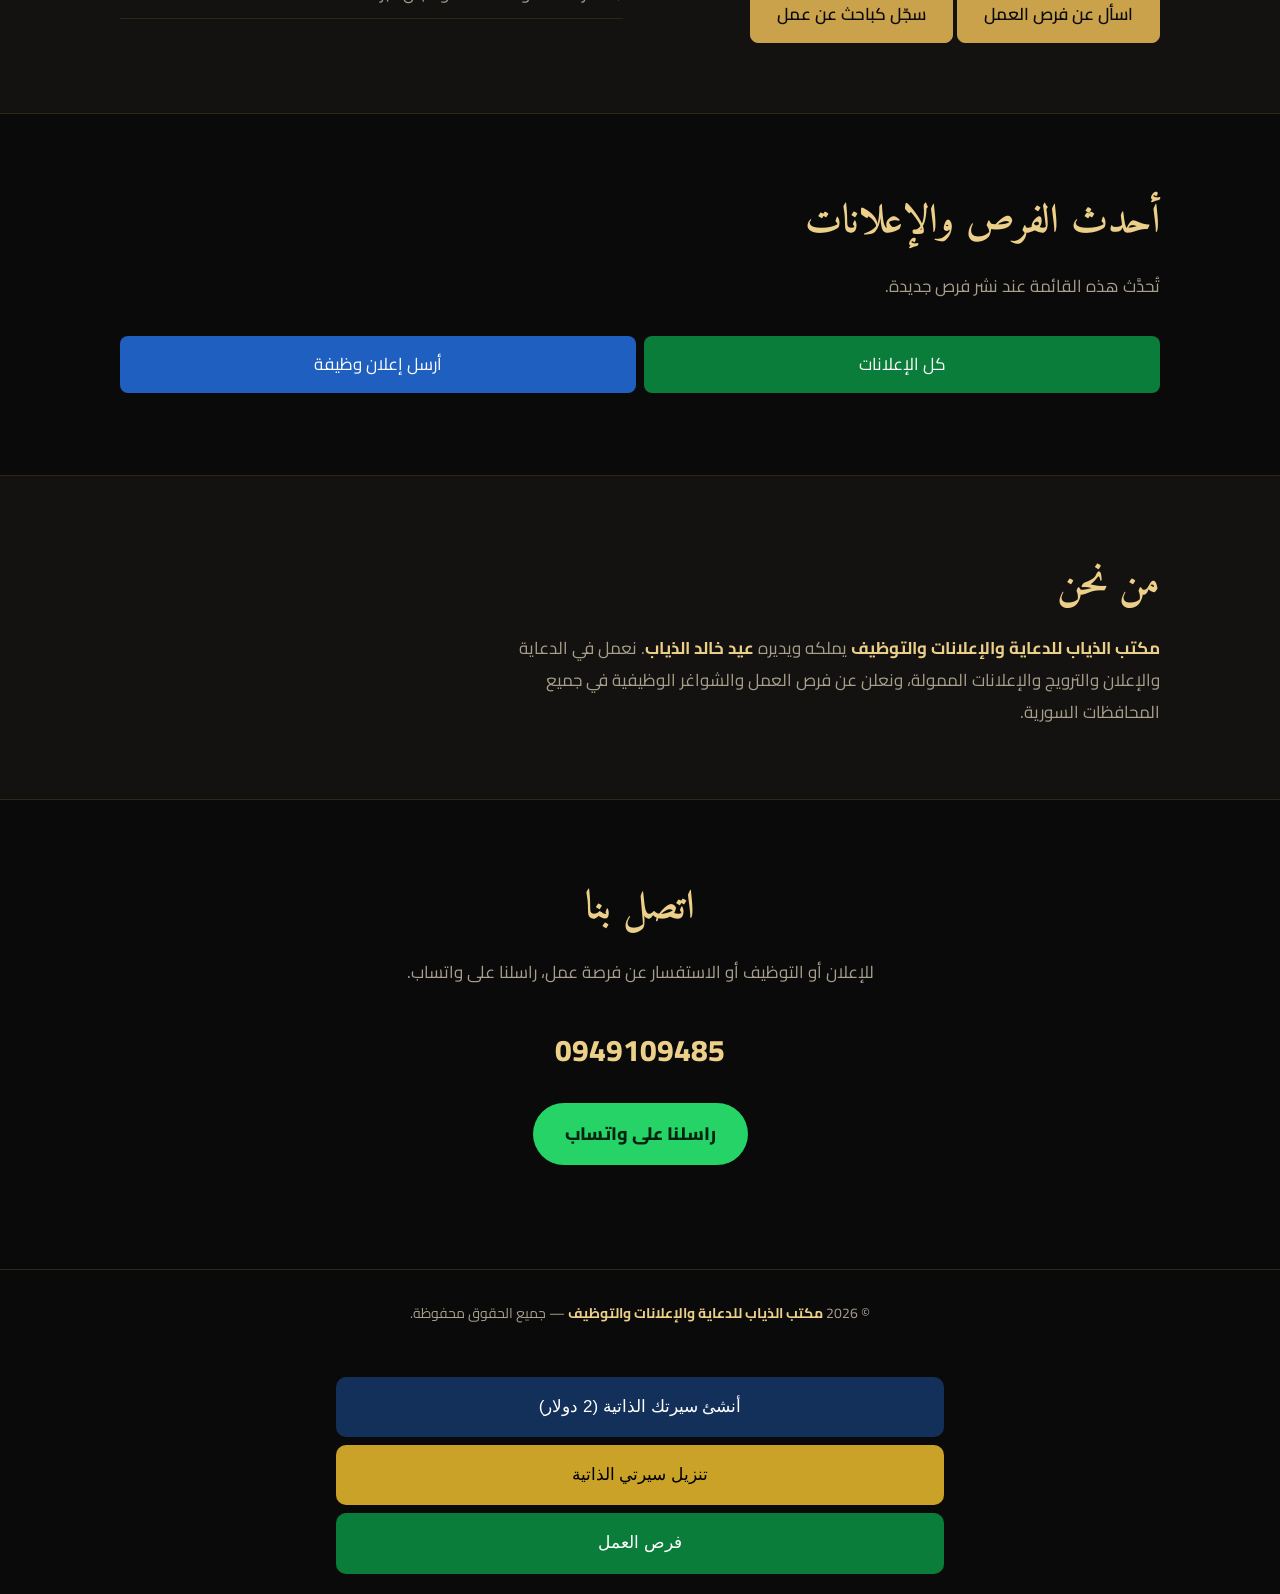
==== commit 3dfca1b6: "Update index.html" ====
--- a/index.html
+++ b/index.html
@@ -184,5 +184,9 @@
   }
 })();
 </script>
-</body>
+<div style="max-width:640px;margin:20px auto;padding:0 16px;font-family:Tahoma,Arial,sans-serif;text-align:center">
+<a href="resume.html" style="display:block;margin:8px 0;padding:14px;background:#12305a;color:#fff;border-radius:10px;text-decoration:none;font-size:17px">أنشئ سيرتك الذاتية (2 دولار)</a>
+<a href="download.html" style="display:block;margin:8px 0;padding:14px;background:#c9a227;color:#000;border-radius:10px;text-decoration:none;font-size:17px">تنزيل سيرتي الذاتية</a>
+<a href="jobs.html" style="display:block;margin:8px 0;padding:14px;background:#0a7d3b;color:#fff;border-radius:10px;text-decoration:none;font-size:17px">فرص العمل</a>
+</div></body>
 </html>
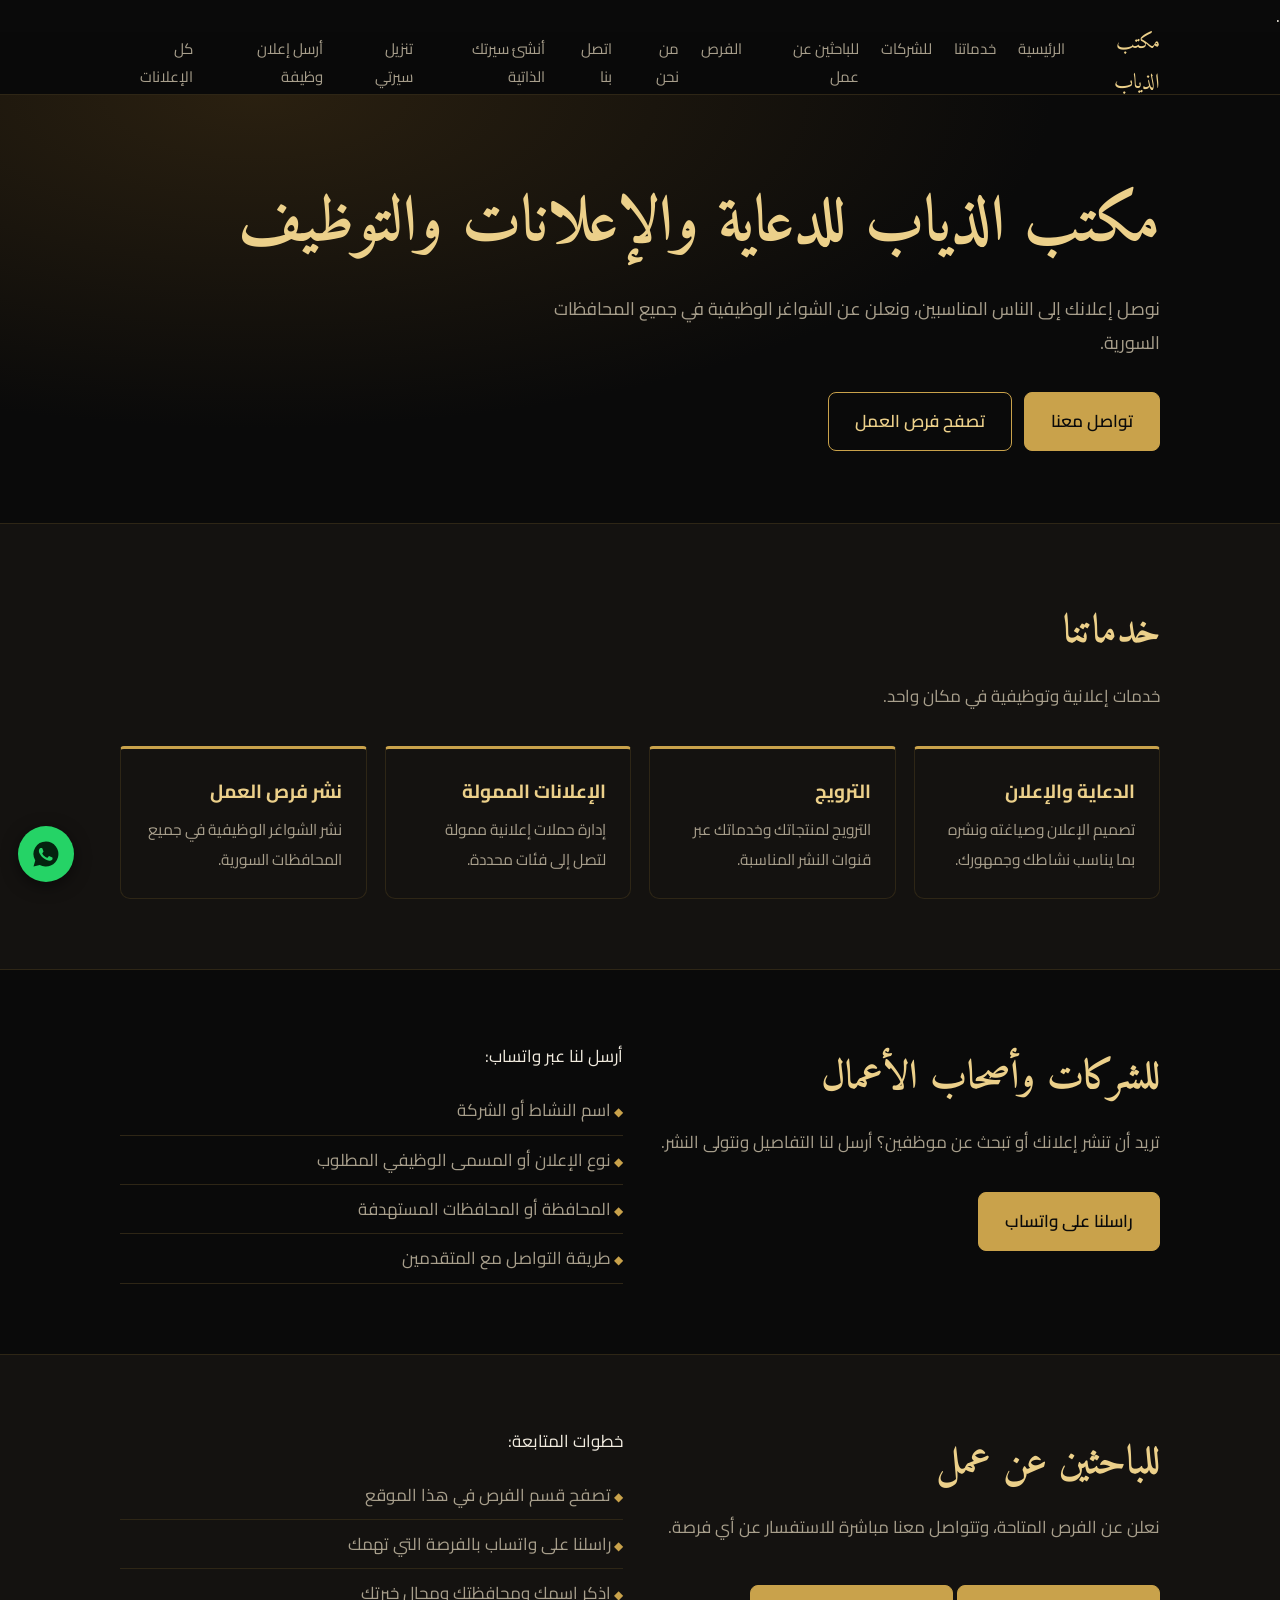
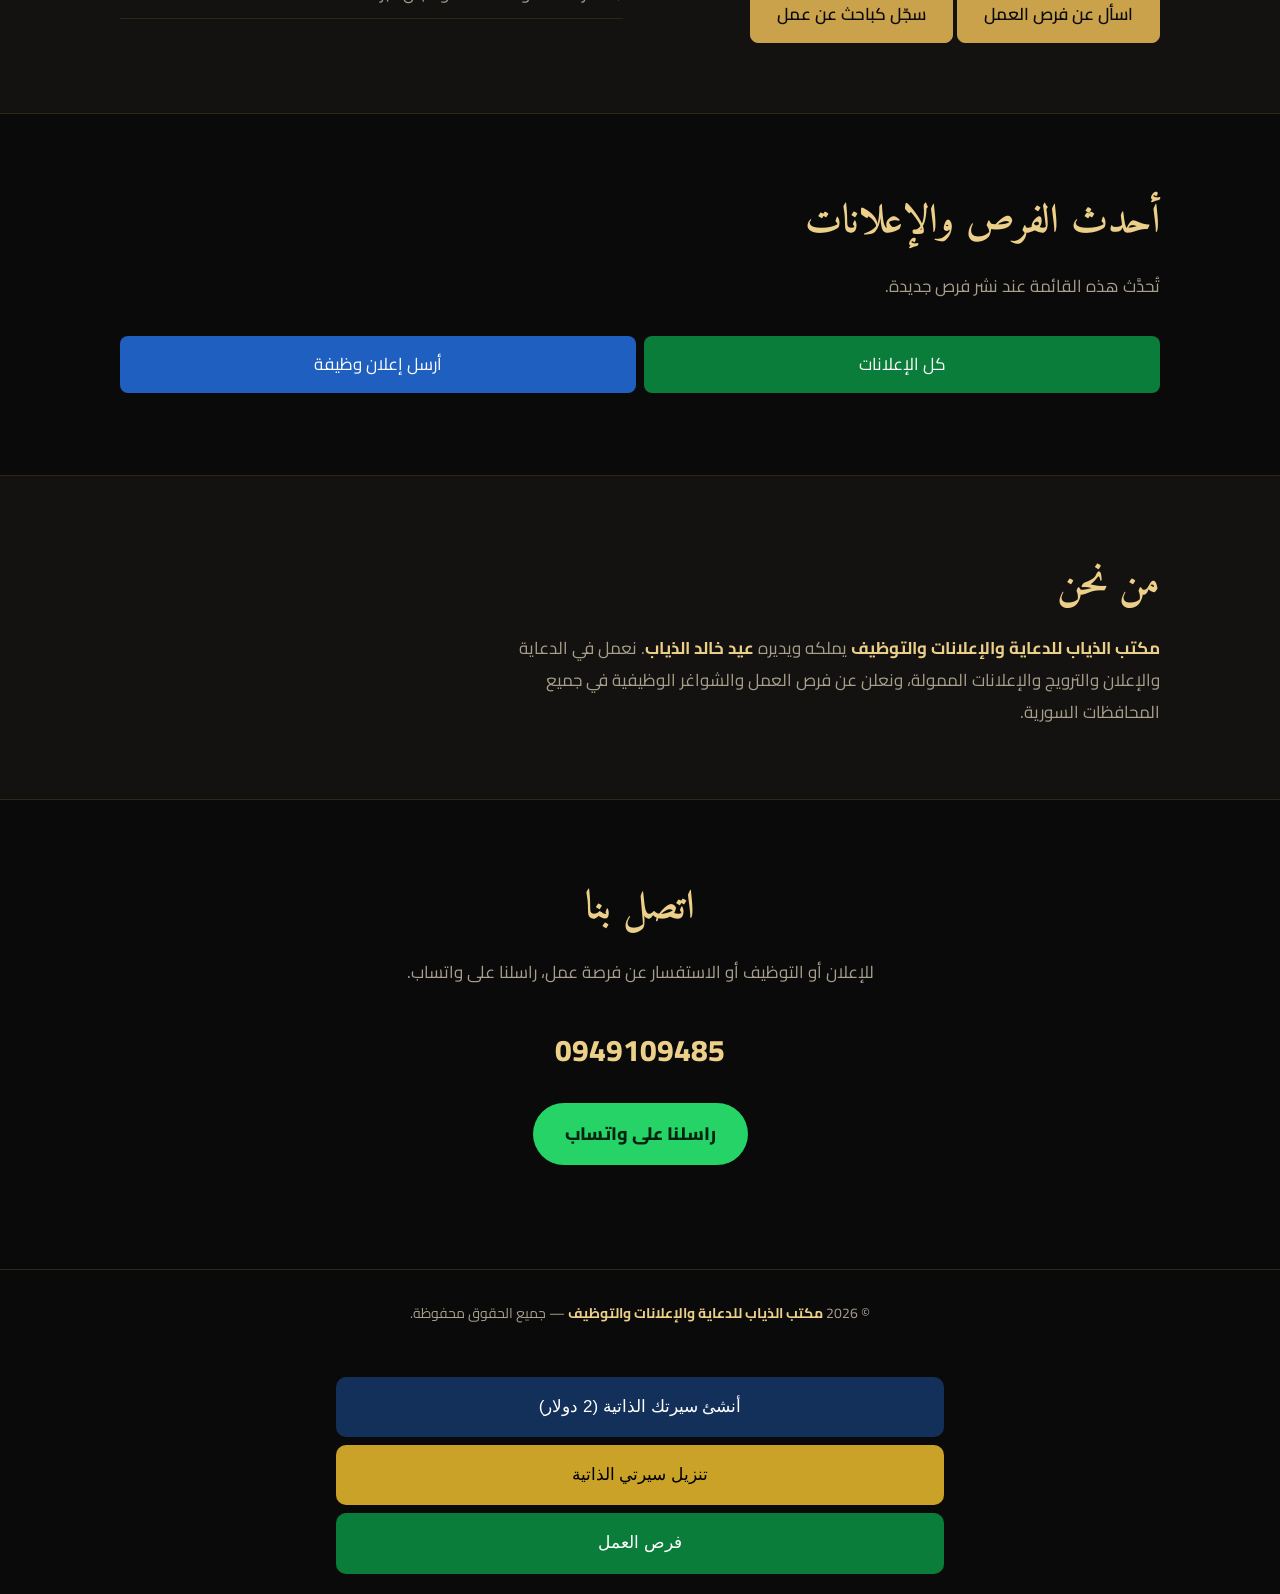
==== commit dffaf1e4: "Update index.html" ====
--- a/index.html
+++ b/index.html
@@ -184,7 +184,49 @@
   }
 })();
 </script>
-<div style="max-width:640px;margin:20px auto;padding:0 16px;font-family:Tahoma,Arial,sans-serif;text-align:center">
+<script>
+(function () {
+  var btn = null;
+  var all = document.querySelectorAll("button, a");
+  for (var i = 0; i < all.length; i++) {
+    if (all[i].textContent.trim() === "القائمة") { btn = all[i]; break; }
+  }
+  var nav = document.querySelector("header nav") || document.querySelector("nav");
+  if (!btn || !nav) return;
+  var first = nav.querySelector("a");
+  var extra = [
+    ["أنشئ سيرتك الذاتية", "resume.html"],
+    ["تنزيل سيرتي", "download.html"],
+    ["أرسل إعلان وظيفة", "submit.html"],
+    ["كل الإعلانات", "jobs.html"]
+  ];
+  extra.forEach(function (x) {
+    var a = document.createElement("a");
+    a.href = x[1];
+    a.textContent = x[0];
+    if (first) a.className = first.className;
+    nav.appendChild(a);
+  });
+  if (window.innerWidth > 820) return;
+  var fresh = btn.cloneNode(true);
+  btn.parentNode.replaceChild(fresh, btn);
+  var open = false;
+  function setOpen(v) {
+    open = v;
+    nav.style.display = v ? "flex" : "none";
+    nav.style.flexDirection = "column";
+    nav.classList.toggle("open", v);
+  }
+  setOpen(false);
+  fresh.addEventListener("click", function (e) {
+    e.preventDefault();
+    setOpen(!open);
+  });
+  nav.addEventListener("click", function (e) {
+    if (e.target.tagName === "A") setOpen(false);
+  });
+})();
+</script><div style="max-width:640px;margin:20px auto;padding:0 16px;font-family:Tahoma,Arial,sans-serif;text-align:center">
 <a href="resume.html" style="display:block;margin:8px 0;padding:14px;background:#12305a;color:#fff;border-radius:10px;text-decoration:none;font-size:17px">أنشئ سيرتك الذاتية (2 دولار)</a>
 <a href="download.html" style="display:block;margin:8px 0;padding:14px;background:#c9a227;color:#000;border-radius:10px;text-decoration:none;font-size:17px">تنزيل سيرتي الذاتية</a>
 <a href="jobs.html" style="display:block;margin:8px 0;padding:14px;background:#0a7d3b;color:#fff;border-radius:10px;text-decoration:none;font-size:17px">فرص العمل</a>
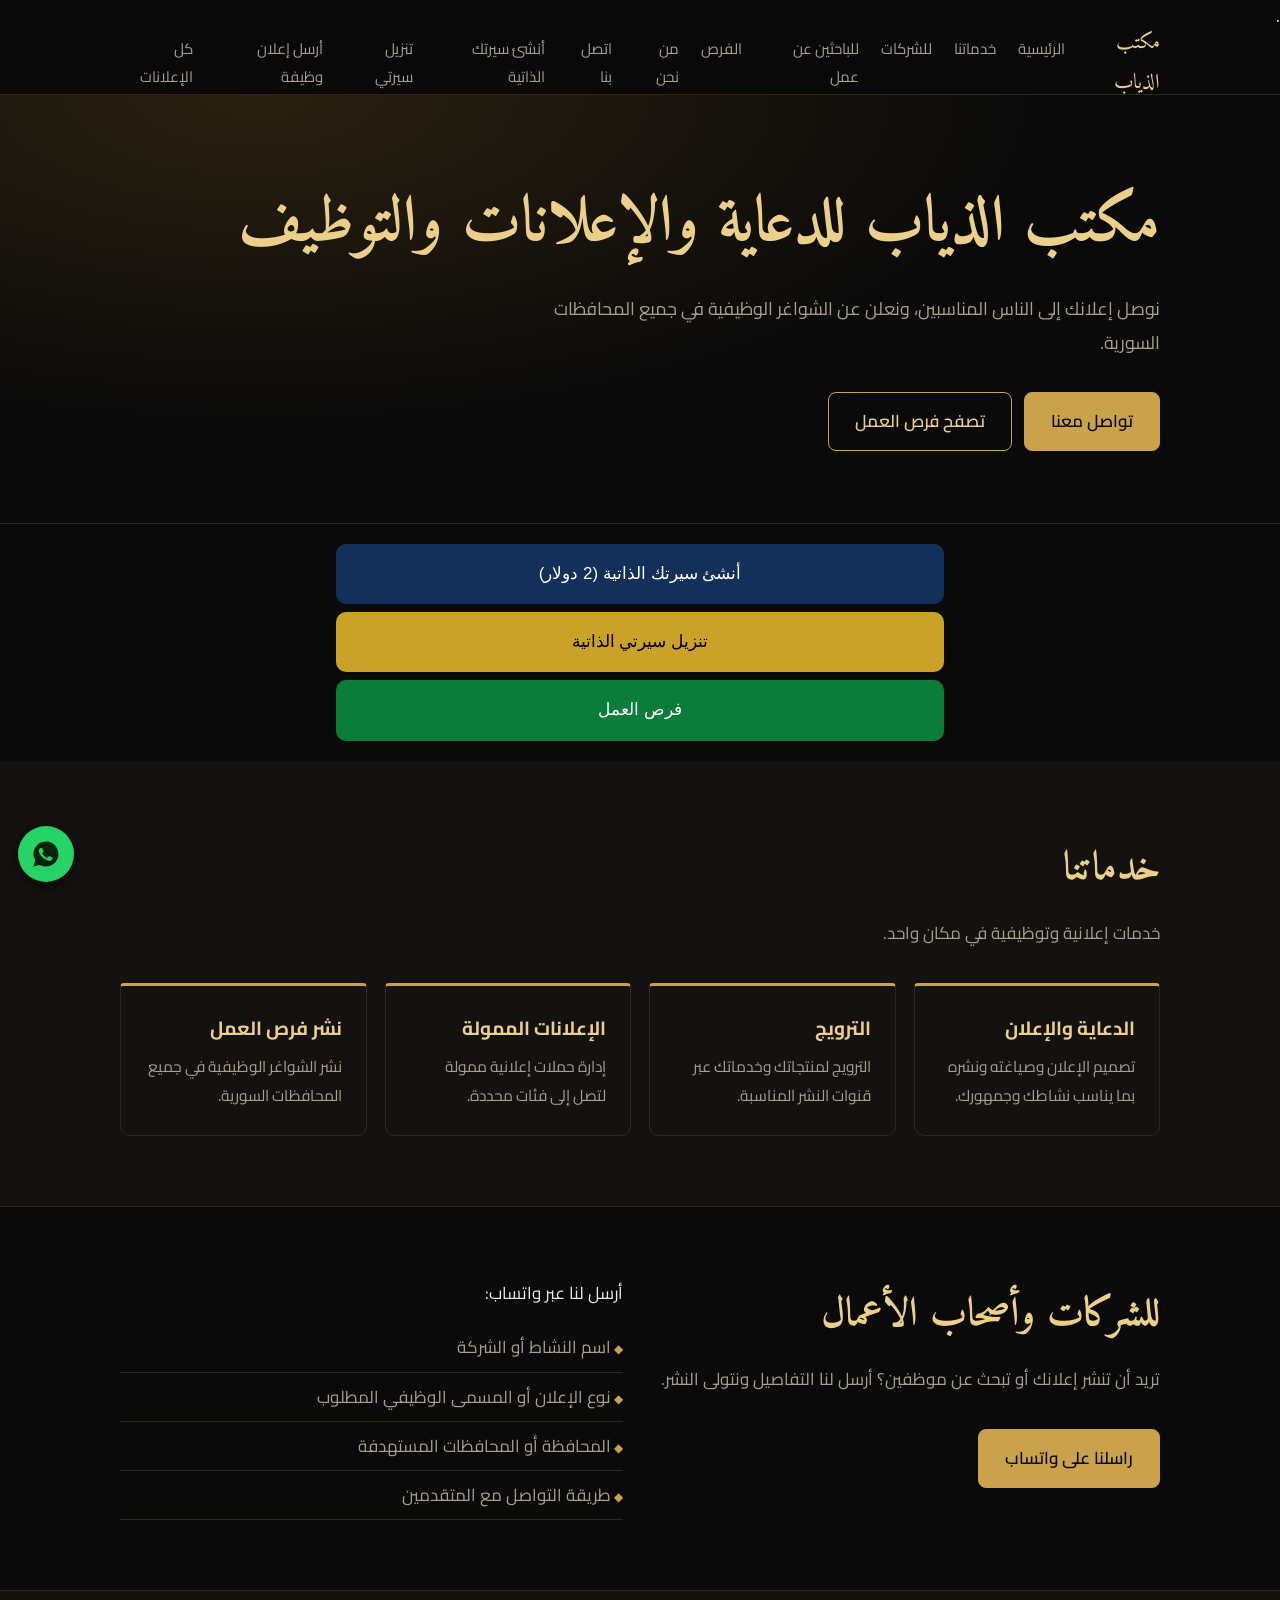
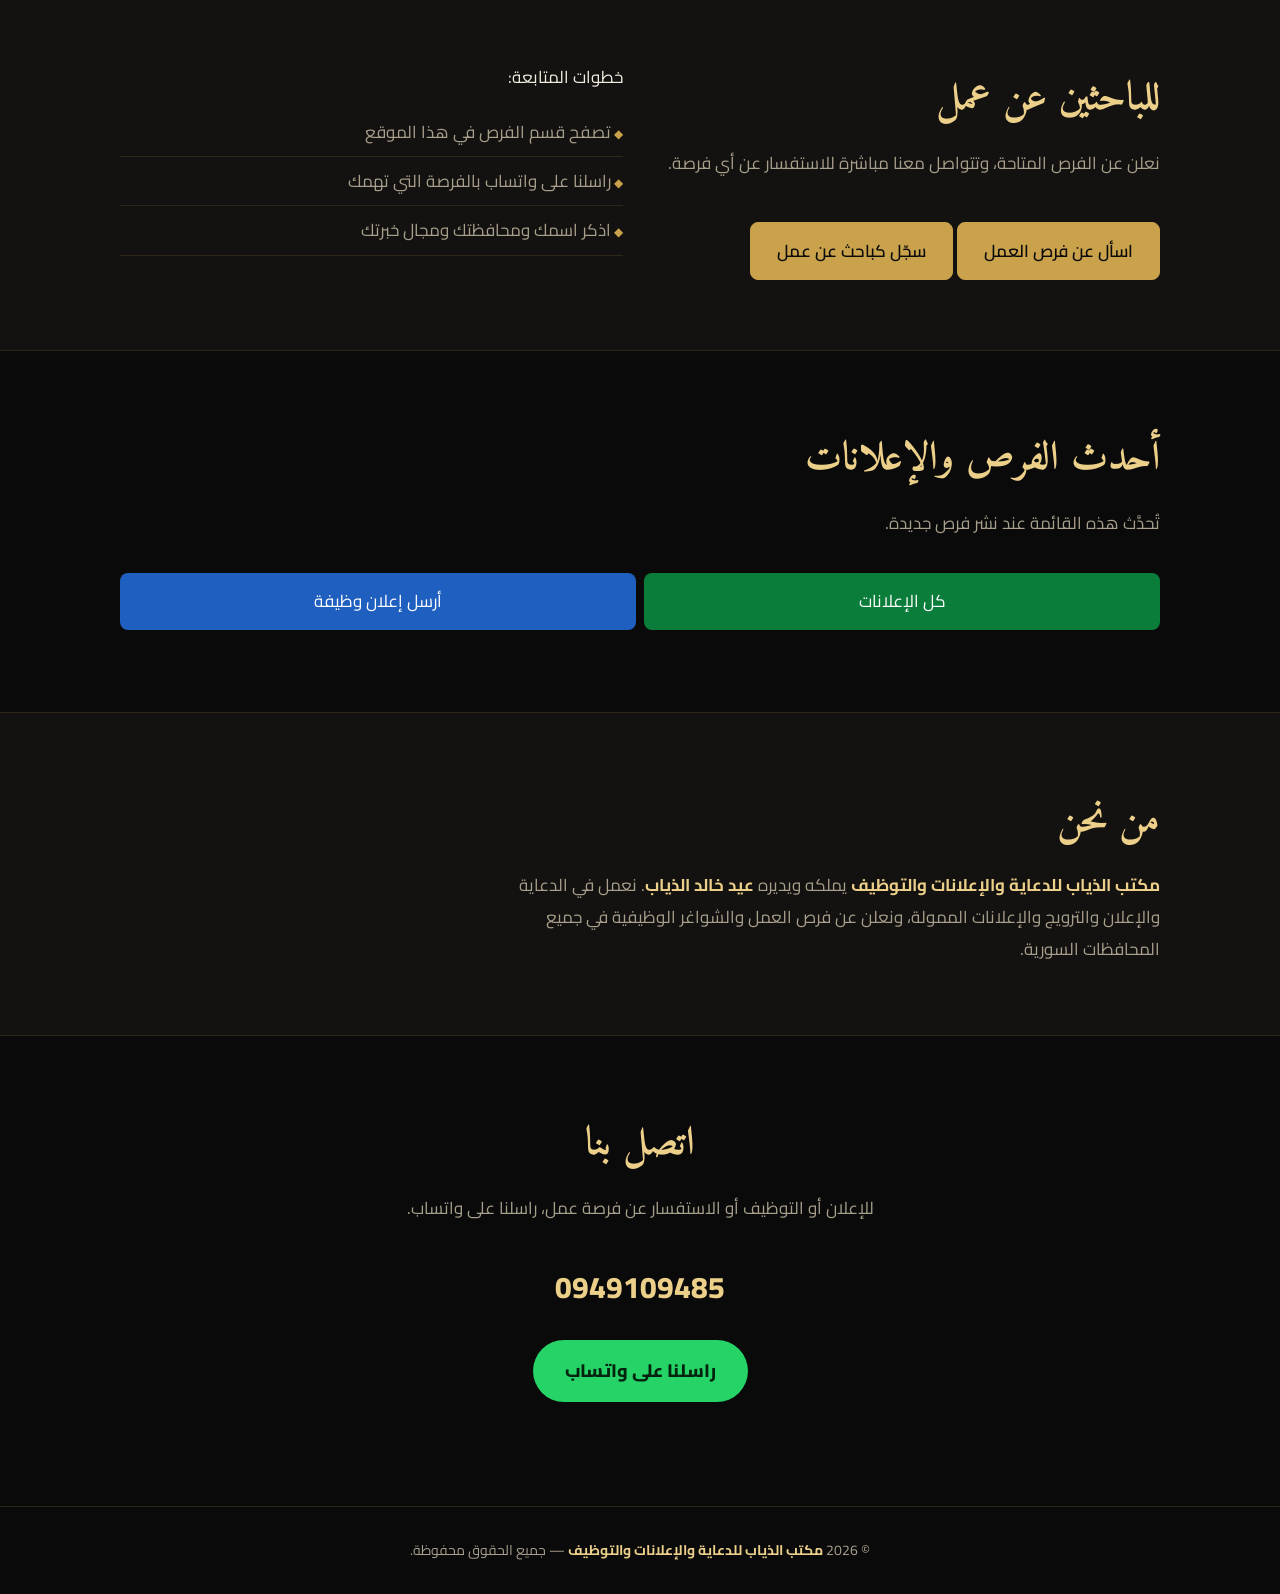
==== commit 0c80b812: "Update index.html" ====
--- a/index.html
+++ b/index.html
@@ -109,7 +109,17 @@
   </div>
  </div>
 </div>
-
+<div id="quick" style="max-width:640px;margin:20px auto;padding:0 16px;font-family:Tahoma,Arial,sans-serif;text-align:center">
+<a href="resume.html" style="display:block;margin:8px 0;padding:14px;background:#12305a;color:#fff;border-radius:10px;text-decoration:none;font-size:17px">أنشئ سيرتك الذاتية (2 دولار)</a>
+<a href="download.html" style="display:block;margin:8px 0;padding:14px;background:#c9a227;color:#000;border-radius:10px;text-decoration:none;font-size:17px">تنزيل سيرتي الذاتية</a>
+<a href="jobs.html" style="display:block;margin:8px 0;padding:14px;background:#0a7d3b;color:#fff;border-radius:10px;text-decoration:none;font-size:17px">فرص العمل</a>
+</div>
+<script>
+document.addEventListener("DOMContentLoaded", function () {
+  var last = document.body.lastElementChild;
+  if (last && last.id !== "quick" && last.querySelector('a[href="download.html"]')) last.remove();
+});
+</script>
 <section id="services" class="alt"><div class="wrap">
  <h2>خدماتنا</h2>
  <p class="lead">خدمات إعلانية وتوظيفية في مكان واحد.</p>
